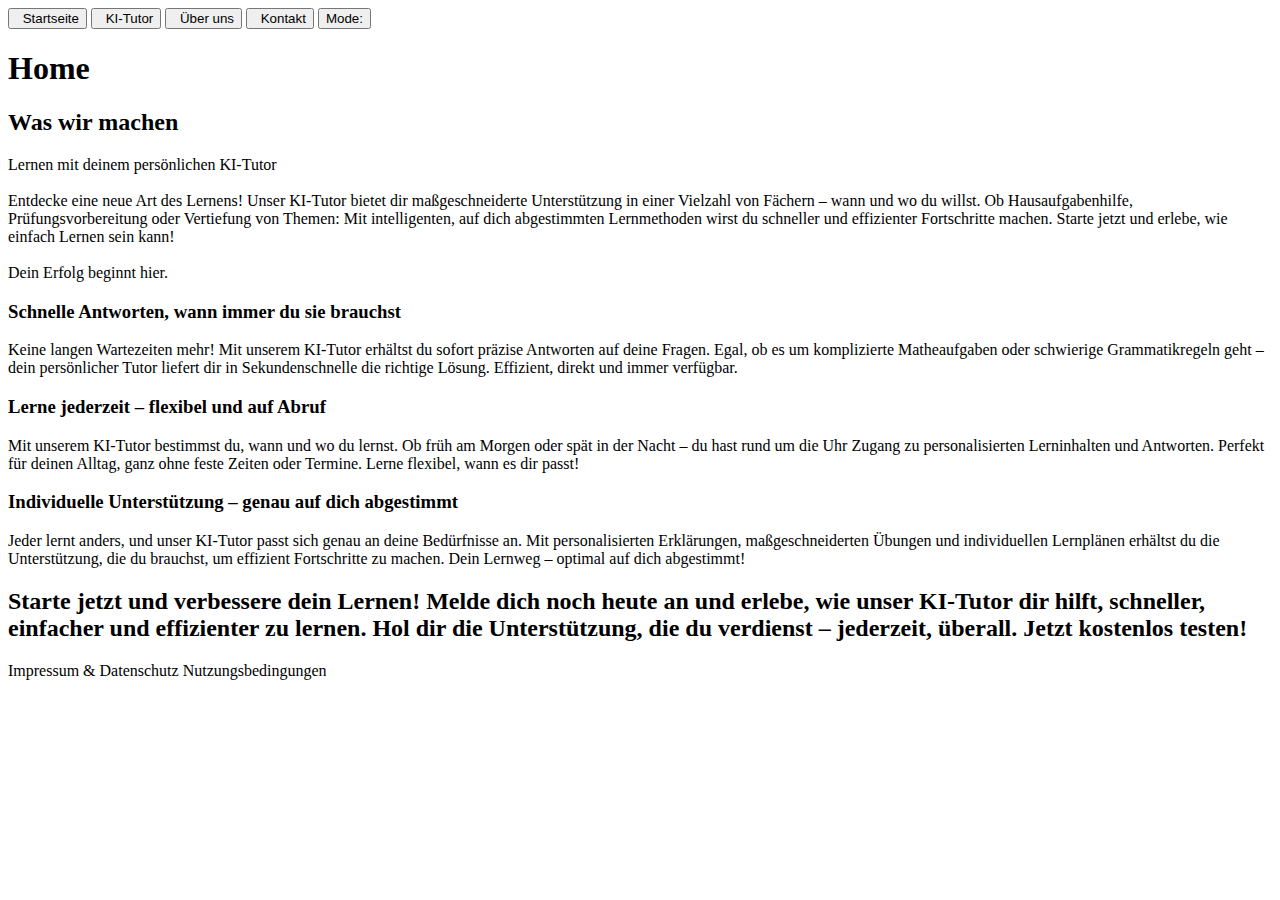
==== index.html @ 9100c419 "Merge pull request #4 from DiemingerElia/html-structure" ====
<!DOCTYPE html>
<html>
    <head>
        <Title>Landing Page</Title>
        <meta charset="UTF-8">
        <meta lang="de">

        <link rel="stylesheet" href="https://site-assets.fontawesome.com/releases/v6.6.0/css/all.css">

        <link rel="apple-touch-icon" sizes="180x180" href="/img/favicon/apple-touch-icon.png">
        <link rel="icon" type="image/png" sizes="32x32" href="/img/favicon/favicon-32x32.png">
        <link rel="icon" type="image/png" sizes="16x16" href="/img/favicon/favicon-16x16.png">
        <link rel="manifest" href="/img/favicon/site.webmanifest">
    </head>

    <body>
        <header id="header">
            <nav>
                <button id="navHome"><i class="fa-solid fa-house"></i>&ensp;Startseite</button>
                <button id="navTutor"><i class="fa-solid fa-brain-circuit"></i>&ensp;KI-Tutor</button>      
                <button id="navAbout"><i class="fa-solid fa-user"></i>&ensp;Über uns</button>
                <button id="navContact"><i class="fa-solid fa-phone"></i>&ensp;Kontakt</button>
                <button id="navTheme">Mode: </button>
            </nav>
        </header>

        <main id="home">
            <h1>Home</h1>
            
            <div>
                <h2>Was wir machen</h2>
                <p>
                    Lernen mit deinem persönlichen KI-Tutor<br><br>

                    Entdecke eine neue Art des Lernens! Unser KI-Tutor bietet dir maßgeschneiderte Unterstützung in einer Vielzahl von 
                    Fächern – wann und wo du willst. Ob Hausaufgabenhilfe, Prüfungsvorbereitung oder Vertiefung von Themen: Mit intelligenten, 
                    auf dich abgestimmten Lernmethoden wirst du schneller und effizienter Fortschritte machen. Starte jetzt und erlebe, wie 
                    einfach Lernen sein kann!<br><br>
                    
                    Dein Erfolg beginnt hier.
                </p>
            </div>

            <div>
                <h3>Schnelle Antworten, wann immer du sie brauchst</h3>
                <p>
                    Keine langen Wartezeiten mehr! Mit unserem KI-Tutor erhältst du sofort präzise Antworten auf deine Fragen. 
                    Egal, ob es um komplizierte Matheaufgaben oder schwierige Grammatikregeln geht – dein persönlicher Tutor liefert 
                    dir in Sekundenschnelle die richtige Lösung. Effizient, direkt und immer verfügbar.
                </p>
            </div>

            <div>
                <h3>Lerne jederzeit – flexibel und auf Abruf</h3>
                <p>
                    Mit unserem KI-Tutor bestimmst du, wann und wo du lernst. Ob früh am Morgen oder spät in der Nacht – du hast rund 
                    um die Uhr Zugang zu personalisierten Lerninhalten und Antworten. Perfekt für deinen Alltag, ganz ohne feste Zeiten oder Termine. 
                    Lerne flexibel, wann es dir passt!
                </p>
            </div>

            <div>
                <h3>Individuelle Unterstützung – genau auf dich abgestimmt</h3>
                <p>
                    Jeder lernt anders, und unser KI-Tutor passt sich genau an deine Bedürfnisse an. Mit personalisierten Erklärungen, 
                    maßgeschneiderten Übungen und individuellen Lernplänen erhältst du die Unterstützung, die du brauchst, um effizient 
                    Fortschritte zu machen. Dein Lernweg – optimal auf dich abgestimmt!
                </p>
            </div>

            <h2>
                Starte jetzt und verbessere dein Lernen!
                Melde dich noch heute an und erlebe, wie unser KI-Tutor dir hilft, schneller, einfacher und effizienter zu lernen. 
                Hol dir die Unterstützung, die du verdienst – jederzeit, überall. Jetzt kostenlos testen!
            </h2>
        </main>

        <main id="about" style="display: none;">
            <h1>Über uns</h1>
            <div>
                <p>Wir sind ein vier-köpfiges Team des 3. Jahrgangs der HTL Waidhofen in der Abteilung Informationstechnologie.</p>
            </div>
            <h2>Teammitglieder</h2>
            <div>
                <img src="img/eliaDieminger.jpg">
                <h3>Elia Dieminger</h3>
                <p></p>
                <p>Aufgaben: Dokumentation & Organisation des Projektes, HTML-Struktur der "Kontakt"- & "Über uns" Seite sowie Unterstützung bei den anderen Aufgaben.</p>
                <a href="https://github.com/DiemingerElia">Elia's GitHub</a>
            </div>
            <div>
                <img src="img/tobiasRiener.jpg">
                <h3>Tobias Riener</h3>
                <p>Jongliert meist bis spät in die Nacht mit Big Bugs und Big Macs.</p>
                <p>Aufgaben: Node.js & OpenAI-API-Integration also das komplette Backend.</p>
                <a href="https://github.com/RienerTobias">Tobias' GitHub</a>
            </div>
            <div>
                <img src="img/tobiasSchippany.jpg">
                <h3>Tobias Schippany</h3>
                <p>Neben der IT Interesse sucht er meist nach neuen Traktoren, Unifi Produkten oder 3D Druck Tutorials.</p>
                <p>Aufgabe: Erstellung der HTML-Struktur.</p>
                <a href="https://github.com/SchippanyTobias">Tobias' GitHub</a>
            </div>
            <div>
                <img src="img/florianNestelberger.jpg">
                <h3>Florian Nestelberger</h3>
                <p>Probiert oft Stundenlang die besten Möglichkeiten für die CSS Datei.</p>
                <p>Aufgabe: Das Komplette Design mittels CSS erstellen.</p>
                <a href="https://github.com/spectatorflo">Florian's GitHub</a>
            </div>
            <h2>Projekt: </h2>
            <div>
                <p>
                    Lernen mit deinem persönlichen KI-Tutor<br><br>

                    Entdecke eine neue Art des Lernens! Unser KI-Tutor bietet dir maßgeschneiderte Unterstützung in einer Vielzahl von 
                    Fächern – wann und wo du willst. Ob Hausaufgabenhilfe, Prüfungsvorbereitung oder Vertiefung von Themen: Mit intelligenten, 
                    auf dich abgestimmten Lernmethoden wirst du schneller und effizienter Fortschritte machen. Starte jetzt und erlebe, wie 
                    einfach Lernen sein kann!<br><br>
                    
                    Dein Erfolg beginnt hier.
                </p>
            </div>
        </main>
        <main id="contact" style="display: none;">
            <h1>Kontakt</h1>
            <div>
                <label><i class="fa-solid fa-person"></i>&emsp;Name: </label><input type="text" name="contactName">
                <br>
                <label><i class="fa-solid fa-envelope"></i>&emsp;E-Mail: </label><input type="text" name="contactEmail">
                <br>
                <label><i class="fa-solid fa-pen"></i>&emsp;Betreff: </label><input type="text" name="contactBetreff">
                <br>
                <label><i class="fa-solid fa-pen"></i>&emsp;Nachricht: </label><input type="text" name="contactNachricht">
                <br>
                <button name="contactSenden"><i class="fa-solid fa-upload"></i>&emsp;Senden</button>
            </div>
            <div>
                <h3>Alternative Kontaktinformation: </h3>
                <p><i class="fa-solid fa-envelope"></i>&emsp;E-Mail: ki.tutor@htlwy.at</p>
                <p>
                    <i class="fa-brands fa-instagram"></i> <a href="https://www.instagram.com/"></i>Instagram</a>
                    <br>
                    <i class="fa-brands fa-facebook"></i> <a href="https://www.facebook.com/">Facebook</a>
                    <br>
                    <i class="fa-solid fa-school"></i> <a href="https://www.htlwy.at/">HTL Waidhofen/Ybbs</a>
                </p>
                <p>
                    <h3>Unser Standort:</h3>
                    <iframe src="https://www.google.com/maps/embed?pb=!1m18!1m12!1m3!1d2103.597159654484!2d14.786764035719289!3d47.951413919710774!2m3!1f0!2f0!3f0!3m2!1i1024!2i768!4f13.1!3m3!1m2!1s0x477230431d85d13b%3A0xbbc0eaf3043592e7!2sHTL%20Waidhofen!5e1!3m2!1sde!2sat!4v1729664498966!5m2!1sde!2sat" width="600" height="450" style="border:0;" allowfullscreen="" loading="lazy" referrerpolicy="no-referrer-when-downgrade"></iframe>                
                    <br>
                    <i class="fa-solid fa-map"></i> <a href="https://www.google.at/maps/place/HTL+Waidhofen/@47.9519982,14.7868475,483m/data=!3m1!1e3!4m6!3m5!1s0x477230431d85d13b:0xbbc0eaf3043592e7!8m2!3d47.9505574!4d14.7867847!16s%2Fg%2F1tfb5c_m?entry=ttu&g_ep=EgoyMDI0MTAyMC4xIKXMDSoASAFQAw%3D%3D"> Google Maps</a>
                </p>
            </div>
        </main>

        <main id="tutor" style="display: none;">
            <aside>
                <label for="tutors">Tutor auswählen</label>
                <select name="tutors">
                    <option value="ProgrammierTutor">Programmier Tutor</option>
                    <option value="MatheTutor">Mathematik Tutor</option>
                </select>
                

            </aside>

            <br>

            <div>
                <label>Fragen Sie mich etwas:</label>
                <input type="text">

                <button>Absenden</button>
            </div>

            <div>
                <p>Lorem Ipsum dolor sit ahmet</p>
                <p>Lorem Ipsum dolor sit ahmet</p>
                <p>Lorem Ipsum dolor sit ahmet</p>
            </div>
        </main>

        <main id="impressum" style="display: none";>
            <h3>Impressum & Datenschutz</h3>

            <p>
                Angaben gemäß § 5 TMG

                Projektname: KI Tutor
                Schulprojekt der HTL Waidhofen an der Ybbs
                Betreut durch: Prof. Markus Maurer, MSc

                Kontakt:
                Schüler der 3AHIT

                Hinweis: Dies ist ein nicht-kommerzielles Schulprojekt, das zu Bildungszwecken dient und keine gewerblichen Ziele verfolgt.

                Haftungsausschluss (Disclaimer)

                Inhalt des Online-Angebots:
                Die Inhalte dieses Projekts wurden im Rahmen einer schulischen Übung erstellt und werden ohne Gewähr zur Verfügung gestellt. 
                Für die Aktualität, Richtigkeit und Vollständigkeit der Inhalte übernehmen wir keine Haftung. Bei Hinweisen auf Fehler oder 
                Rechtsverletzungen kontaktieren Sie uns bitte über die oben genannte E-Mail-Adresse.

                Externe Links:
                Diese Webseite kann Links zu externen Webseiten enthalten, auf deren Inhalte wir keinen Einfluss haben. Für die Inhalte der 
                verlinkten Seiten ist stets der jeweilige Anbieter oder Betreiber der Seiten verantwortlich.
            </p>

            <br><br>

            <h3>Datenschutzerklärung</h3>

            <p>
                Allgemeine Hinweise und Informationen zum Datenschutz

                Der Schutz Ihrer persönlichen Daten ist uns wichtig. Dieses Schulprojekt dient ausschließlich zu Bildungszwecken und ist 
                nicht kommerziell. Im Folgenden informieren wir darüber, welche Daten wir ggf. erheben und wie wir sie verwenden.

                Erhebung und Speicherung personenbezogener Daten

                Wir erheben keine personenbezogenen Daten, es sei denn, Sie stellen uns diese freiwillig zur Verfügung, z. B. durch eine 
                Kontaktaufnahme per E-Mail.

                Verwendung von personenbezogenen Daten

                Alle personenbezogenen Daten, die Sie uns freiwillig zur Verfügung stellen, werden ausschließlich zur Bearbeitung Ihrer Anfrage 
                verwendet und nicht an Dritte weitergegeben. Sobald der Zweck der Erhebung entfällt, werden die Daten gelöscht.

                Rechte der betroffenen Personen

                Sie haben das Recht auf Auskunft über Ihre bei uns gespeicherten Daten, das Recht auf Berichtigung oder Löschung dieser Daten 
                sowie das Recht auf Einschränkung der Verarbeitung und Widerspruch gegen die Verarbeitung.

            </p>
        </main>

        <main id="nutzungsbedingungen" style="display: none";>
            <h3>Nutzungsbedingungen für den KI-Tutor</h3>

            <p>
                Diese Nutzungsbedingungen regeln den Zugang und die Nutzung des KI-Tutor-Dienstes (nachfolgend „Dienst“). Durch die Nutzung des 
                Dienstes erklärst du dich mit diesen Bedingungen einverstanden.

                1. Leistungsbeschreibung

                1.1 Der KI-Tutor ist ein Online-Dienst, der auf Künstlicher Intelligenz (KI) basiert und Nutzern Lerninhalte sowie interaktive 
                Unterstützung zur Verfügung stellt. Der Dienst richtet sich an Nutzer, die ihre Lernprozesse durch KI-gestützte Unterstützung 
                verbessern möchten.

                1.2 Der Dienst wird „wie besehen“ und „nach Verfügbarkeit“ angeboten. Wir sind stets bemüht, den Dienst funktionsfähig und aktuell 
                zu halten, jedoch kann keine Garantie für eine ständige Verfügbarkeit gegeben werden.

                2. Registrierung und Zugang

                2.1 Um den Dienst nutzen zu können, kann eine Registrierung erforderlich sein. Der Nutzer verpflichtet sich, im Rahmen der 
                Registrierung wahrheitsgemäße und vollständige Angaben zu machen.

                2.2 Der Zugang zu einigen Funktionen des Dienstes kann beschränkt sein und eine Authentifizierung durch ein Benutzerkonto erfordern. 
                Nutzer sind für die Vertraulichkeit ihrer Zugangsdaten verantwortlich und dürfen diese nicht an Dritte weitergeben.

                3. Pflichten des Nutzers

                3.1 Der Nutzer verpflichtet sich, den Dienst ausschließlich für legale und nicht kommerzielle Zwecke zu verwenden und alle 
                anwendbaren Gesetze einzuhalten.

                3.2 Es ist untersagt, Inhalte hochzuladen oder zu teilen, die:

                gegen gesetzliche Bestimmungen verstoßen,
                schädlich, beleidigend, diskriminierend oder anstößig sind,
                die Rechte Dritter (insbesondere Urheber- und Persönlichkeitsrechte) verletzen.
                3.3 Jegliche Versuche, den Dienst zu manipulieren, zu kopieren oder Sicherheitsmechanismen zu umgehen, sind strengstens verboten.

                4. Inhalte und Nutzungsrechte

                4.1 Die über den KI-Tutor bereitgestellten Inhalte sind urheberrechtlich geschützt und dürfen nur im Rahmen der Nutzung des Dienstes
                verwendet werden. Jegliche Vervielfältigung, Verbreitung oder Veränderung der Inhalte ist ohne ausdrückliche Zustimmung des Betreibers
                untersagt.

                4.2 Der Nutzer räumt dem Betreiber ein nicht ausschließliches, weltweites und zeitlich unbegrenztes Nutzungsrecht an den vom Nutzer 
                generierten Inhalten ein, die im Rahmen des Dienstes erstellt werden, soweit dies zur Bereitstellung des Dienstes erforderlich ist.

                5. Haftungsbeschränkung

                5.1 Der Betreiber haftet nicht für die Richtigkeit, Vollständigkeit und Aktualität der bereitgestellten Inhalte. Die Nutzung des 
                Dienstes erfolgt auf eigene Gefahr.

                5.2 Für Schäden, die durch leichte Fahrlässigkeit verursacht wurden, haftet der Betreiber nur bei der Verletzung wesentlicher 
                Vertragspflichten und nur in Höhe des typischerweise vorhersehbaren Schadens.

                6. Datenschutz

                6.1 Die Verarbeitung personenbezogener Daten erfolgt gemäß unserer Datenschutzerklärung. Durch die Nutzung des Dienstes stimmst 
                du der Erhebung, Verarbeitung und Nutzung deiner Daten im Rahmen der Datenschutzerklärung zu.

                7. Beendigung und Sperrung

                7.1 Der Betreiber behält sich das Recht vor, den Zugang zum Dienst vorübergehend oder dauerhaft zu sperren, wenn der Nutzer gegen 
                diese Nutzungsbedingungen verstößt.

                7.2 Der Nutzer kann seine Nutzung des Dienstes jederzeit beenden. Daten, die der Nutzer erstellt hat, können nach Beendigung des 
                Zugangs durch den Betreiber gelöscht werden.

                8. Änderungen der Nutzungsbedingungen

                8.1 Der Betreiber behält sich das Recht vor, diese Nutzungsbedingungen zu ändern. Änderungen werden den Nutzern rechtzeitig per 
                E-Mail oder über den Dienst mitgeteilt.

                8.2 Die fortgesetzte Nutzung des Dienstes nach Inkrafttreten der Änderungen gilt als Zustimmung zu den neuen Bedingungen.

                9. Schlussbestimmungen

                9.1 Sollte eine Bestimmung dieser Nutzungsbedingungen unwirksam sein oder werden, bleiben die übrigen Bestimmungen davon unberührt.

                9.2 Diese Nutzungsbedingungen unterliegen dem Recht der Bundesrepublik Deutschland.
            </p>
        </main>

        <footer id="footer">
            <a>Impressum & Datenschutz</a>
            <a>Nutzungsbedingungen</a>
        </footer>

        <script type="text/javascript" src="./js/index.js"></script>
    </body>
</html>
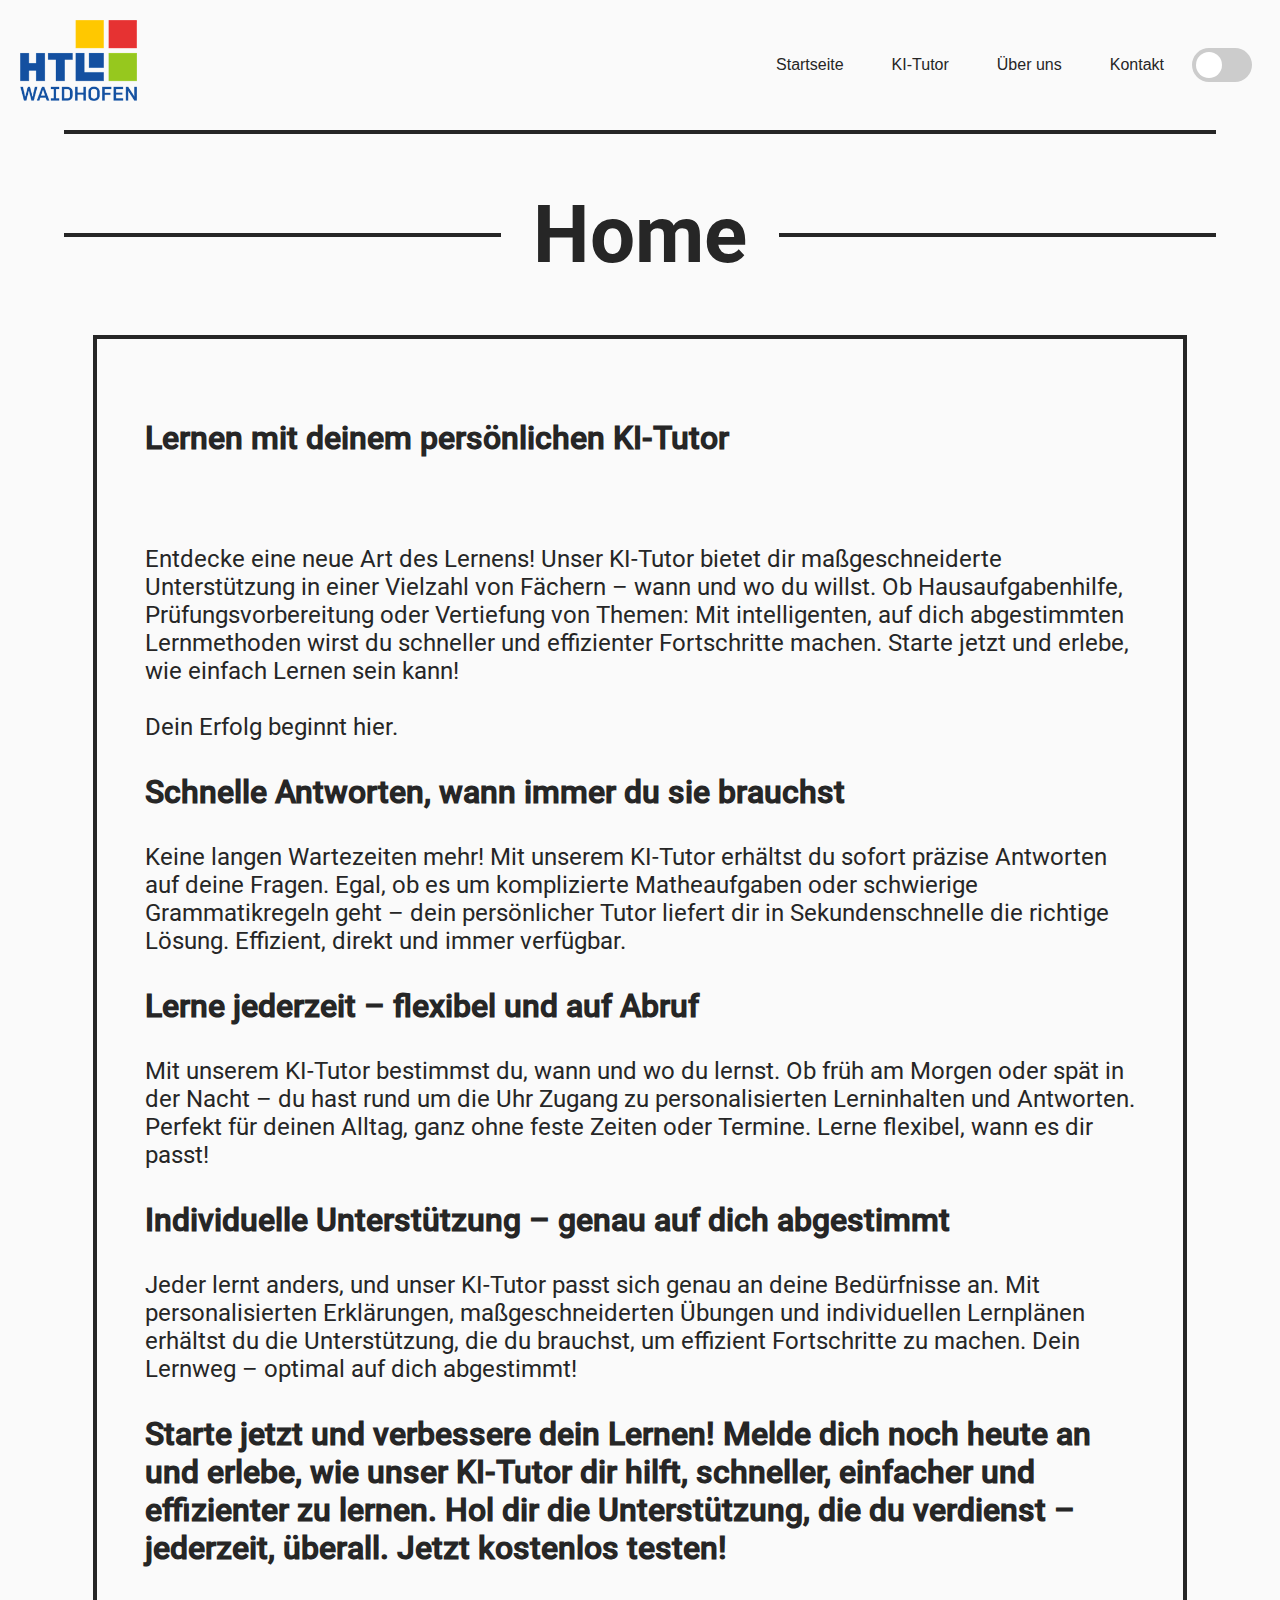
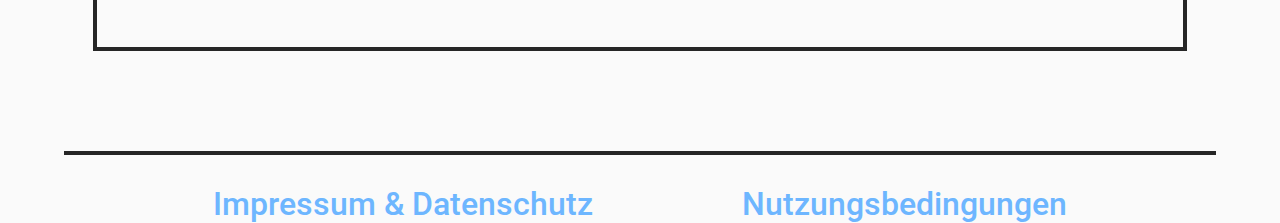
==== commit 0121e7d8: "Merge pull request #5 from DiemingerElia/openai-api" ====
--- a/index.html
+++ b/index.html
@@ -1,188 +1,265 @@
 <!DOCTYPE html>
-<html>
+<html lang="de-at">
     <head>
-        <Title>Landing Page</Title>
+        <Title>Startseite</Title>
         <meta charset="UTF-8">
-        <meta lang="de">
-
+        <meta lang="de-at">
+        <meta name="viewport" content="width=device-width, initial-scale=1.0" interactive-widget="resizes-content">
+        <link rel="stylesheet" href="./style.css">
         <link rel="stylesheet" href="https://site-assets.fontawesome.com/releases/v6.6.0/css/all.css">
 
-        <link rel="apple-touch-icon" sizes="180x180" href="/img/favicon/apple-touch-icon.png">
-        <link rel="icon" type="image/png" sizes="32x32" href="/img/favicon/favicon-32x32.png">
-        <link rel="icon" type="image/png" sizes="16x16" href="/img/favicon/favicon-16x16.png">
-        <link rel="manifest" href="/img/favicon/site.webmanifest">
+        <link rel="apple-touch-icon" sizes="180x180" href="assets/icons/favicon/apple-touch-icon.png">
+        <link rel="icon" type="image/png" sizes="32x32" href="assets/icons/favicon/favicon-32x32.png">
+        <link rel="icon" type="image/png" sizes="16x16" href="assets/icons/favicon/favicon-16x16.png">
+        <link rel="manifest" href="assets/icons/favicon/site.webmanifest    ">
     </head>
 
-    <body>
+    <body class="lightTheme">
         <header id="header">
+            <div id="headerflex">
+                <a href="/">
+                    <img src="/assets/imgs/HTL_Logo.png" alt="Logo der HTL Waidhofen">
+                </a>
+                <button id="burgermenu"><i class="fa-solid fa-bars"></i></button>    
+            </div>
             <nav>
-                <button id="navHome"><i class="fa-solid fa-house"></i>&ensp;Startseite</button>
-                <button id="navTutor"><i class="fa-solid fa-brain-circuit"></i>&ensp;KI-Tutor</button>      
-                <button id="navAbout"><i class="fa-solid fa-user"></i>&ensp;Über uns</button>
-                <button id="navContact"><i class="fa-solid fa-phone"></i>&ensp;Kontakt</button>
-                <button id="navTheme">Mode: </button>
+                <button id="navHome" title="Startseite"><i class="fa-solid fa-house"></i>&ensp;Startseite</button>
+                <button id="navTutor" title="KI-Tutor"><i class="fa-solid fa-brain-circuit"></i>&ensp;KI-Tutor</button>      
+                <button id="navAbout" title="Über uns"><i class="fa-solid fa-user"></i>&ensp;Über uns</button>
+                <button id="navContact" title="Kontakt"><i class="fa-solid fa-phone"></i>&ensp;Kontakt</button>
+                <div class="themeSwitcher">                
+                    <i class="fa-solid fa-sun fa-xl"></i>
+                    <label class="switch">
+                        <input type="checkbox" aria-label="Modus wechseln"><!--???-->
+                        <span class="toggle round"></span>  
+                    </label>
+                    <i class="fa-solid fa-moon fa-xl"></i>  
+                </div>
             </nav>
         </header>
 
-        <main id="home">
-            <h1>Home</h1>
-            
-            <div>
-                <h2>Was wir machen</h2>
-                <p>
-                    Lernen mit deinem persönlichen KI-Tutor<br><br>
-
-                    Entdecke eine neue Art des Lernens! Unser KI-Tutor bietet dir maßgeschneiderte Unterstützung in einer Vielzahl von 
-                    Fächern – wann und wo du willst. Ob Hausaufgabenhilfe, Prüfungsvorbereitung oder Vertiefung von Themen: Mit intelligenten, 
-                    auf dich abgestimmten Lernmethoden wirst du schneller und effizienter Fortschritte machen. Starte jetzt und erlebe, wie 
-                    einfach Lernen sein kann!<br><br>
-                    
-                    Dein Erfolg beginnt hier.
-                </p>
-            </div>
-
-            <div>
-                <h3>Schnelle Antworten, wann immer du sie brauchst</h3>
-                <p>
-                    Keine langen Wartezeiten mehr! Mit unserem KI-Tutor erhältst du sofort präzise Antworten auf deine Fragen. 
-                    Egal, ob es um komplizierte Matheaufgaben oder schwierige Grammatikregeln geht – dein persönlicher Tutor liefert 
-                    dir in Sekundenschnelle die richtige Lösung. Effizient, direkt und immer verfügbar.
-                </p>
-            </div>
-
-            <div>
-                <h3>Lerne jederzeit – flexibel und auf Abruf</h3>
-                <p>
-                    Mit unserem KI-Tutor bestimmst du, wann und wo du lernst. Ob früh am Morgen oder spät in der Nacht – du hast rund 
-                    um die Uhr Zugang zu personalisierten Lerninhalten und Antworten. Perfekt für deinen Alltag, ganz ohne feste Zeiten oder Termine. 
-                    Lerne flexibel, wann es dir passt!
-                </p>
-            </div>
-
-            <div>
-                <h3>Individuelle Unterstützung – genau auf dich abgestimmt</h3>
-                <p>
-                    Jeder lernt anders, und unser KI-Tutor passt sich genau an deine Bedürfnisse an. Mit personalisierten Erklärungen, 
-                    maßgeschneiderten Übungen und individuellen Lernplänen erhältst du die Unterstützung, die du brauchst, um effizient 
-                    Fortschritte zu machen. Dein Lernweg – optimal auf dich abgestimmt!
-                </p>
-            </div>
-
-            <h2>
-                Starte jetzt und verbessere dein Lernen!
-                Melde dich noch heute an und erlebe, wie unser KI-Tutor dir hilft, schneller, einfacher und effizienter zu lernen. 
-                Hol dir die Unterstützung, die du verdienst – jederzeit, überall. Jetzt kostenlos testen!
-            </h2>
+        <main id="home" style="display: block;">
+            <div class="allwrapperCenter">
+                <div class="allwrapperWidth90">
+                    <div class="allwrapperFullWidth">
+                        <span class="line"></span>
+                        <div class="allheadingwrapper">
+                            <div class="line"></div>
+                            <h1 class="allheading">Home</h1>
+                            <div class="line"></div>
+                        </div>
+                        <div class="allparagraphwrapper">
+                            <div class="allparagraph">
+                                <div>
+                                    <p>
+                                        <h3>Lernen mit deinem persönlichen KI-Tutor</h3><br><br>
+
+                                        Entdecke eine neue Art des Lernens! Unser KI-Tutor bietet dir maßgeschneiderte Unterstützung in einer Vielzahl von 
+                                        Fächern – wann und wo du willst. Ob Hausaufgabenhilfe, Prüfungsvorbereitung oder Vertiefung von Themen: Mit intelligenten, 
+                                        auf dich abgestimmten Lernmethoden wirst du schneller und effizienter Fortschritte machen. Starte jetzt und erlebe, wie 
+                                        einfach Lernen sein kann!<br><br>
+                                        
+                                        Dein Erfolg beginnt hier.
+                                    </p>
+                                </div>
+
+                                <div>
+                                    <h3>Schnelle Antworten, wann immer du sie brauchst</h3>
+                                    <p>
+                                        Keine langen Wartezeiten mehr! Mit unserem KI-Tutor erhältst du sofort präzise Antworten auf deine Fragen. 
+                                        Egal, ob es um komplizierte Matheaufgaben oder schwierige Grammatikregeln geht – dein persönlicher Tutor liefert 
+                                        dir in Sekundenschnelle die richtige Lösung. Effizient, direkt und immer verfügbar.
+                                    </p>
+                                </div>
+
+                                <div>
+                                    <h3>Lerne jederzeit – flexibel und auf Abruf</h3>
+                                    <p>
+                                        Mit unserem KI-Tutor bestimmst du, wann und wo du lernst. Ob früh am Morgen oder spät in der Nacht – du hast rund 
+                                        um die Uhr Zugang zu personalisierten Lerninhalten und Antworten. Perfekt für deinen Alltag, ganz ohne feste Zeiten oder Termine. 
+                                        Lerne flexibel, wann es dir passt!
+                                    </p>
+                                </div>
+
+                                <div>
+                                    <h3>Individuelle Unterstützung – genau auf dich abgestimmt</h3>
+                                    <p>
+                                        Jeder lernt anders, und unser KI-Tutor passt sich genau an deine Bedürfnisse an. Mit personalisierten Erklärungen, 
+                                        maßgeschneiderten Übungen und individuellen Lernplänen erhältst du die Unterstützung, die du brauchst, um effizient 
+                                        Fortschritte zu machen. Dein Lernweg – optimal auf dich abgestimmt!
+                                    </p>
+                                </div>
+
+                                <h3>
+                                    Starte jetzt und verbessere dein Lernen!
+                                    Melde dich noch heute an und erlebe, wie unser KI-Tutor dir hilft, schneller, einfacher und effizienter zu lernen. 
+                                    Hol dir die Unterstützung, die du verdienst – jederzeit, überall. Jetzt kostenlos testen!
+                                </h3>
+                            </div>
+                        </div>
+                    </div>
+                </div>
+            </div>
         </main>
 
         <main id="about" style="display: none;">
-            <h1>Über uns</h1>
-            <div>
-                <p>Wir sind ein vier-köpfiges Team des 3. Jahrgangs der HTL Waidhofen in der Abteilung Informationstechnologie.</p>
-            </div>
-            <h2>Teammitglieder</h2>
-            <div>
-                <img src="img/eliaDieminger.jpg">
-                <h3>Elia Dieminger</h3>
-                <p></p>
-                <p>Aufgaben: Dokumentation & Organisation des Projektes, HTML-Struktur der "Kontakt"- & "Über uns" Seite sowie Unterstützung bei den anderen Aufgaben.</p>
-                <a href="https://github.com/DiemingerElia">Elia's GitHub</a>
-            </div>
-            <div>
-                <img src="img/tobiasRiener.jpg">
-                <h3>Tobias Riener</h3>
-                <p>Jongliert meist bis spät in die Nacht mit Big Bugs und Big Macs.</p>
-                <p>Aufgaben: Node.js & OpenAI-API-Integration also das komplette Backend.</p>
-                <a href="https://github.com/RienerTobias">Tobias' GitHub</a>
-            </div>
-            <div>
-                <img src="img/tobiasSchippany.jpg">
-                <h3>Tobias Schippany</h3>
-                <p>Neben der IT Interesse sucht er meist nach neuen Traktoren, Unifi Produkten oder 3D Druck Tutorials.</p>
-                <p>Aufgabe: Erstellung der HTML-Struktur.</p>
-                <a href="https://github.com/SchippanyTobias">Tobias' GitHub</a>
-            </div>
-            <div>
-                <img src="img/florianNestelberger.jpg">
-                <h3>Florian Nestelberger</h3>
-                <p>Probiert oft Stundenlang die besten Möglichkeiten für die CSS Datei.</p>
-                <p>Aufgabe: Das Komplette Design mittels CSS erstellen.</p>
-                <a href="https://github.com/spectatorflo">Florian's GitHub</a>
-            </div>
-            <h2>Projekt: </h2>
-            <div>
-                <p>
-                    Lernen mit deinem persönlichen KI-Tutor<br><br>
-
-                    Entdecke eine neue Art des Lernens! Unser KI-Tutor bietet dir maßgeschneiderte Unterstützung in einer Vielzahl von 
-                    Fächern – wann und wo du willst. Ob Hausaufgabenhilfe, Prüfungsvorbereitung oder Vertiefung von Themen: Mit intelligenten, 
-                    auf dich abgestimmten Lernmethoden wirst du schneller und effizienter Fortschritte machen. Starte jetzt und erlebe, wie 
-                    einfach Lernen sein kann!<br><br>
-                    
-                    Dein Erfolg beginnt hier.
-                </p>
-            </div>
-        </main>
+            <div class="allwrapperCenter">
+                <div class="allwrapperWidth90">
+                    <div class="allwrapperFullWidth">
+                        <span class="line"></span>
+                        <div class="allheadingwrapper">
+                            <div class="line"></div>
+                            <h1 class="allheading">Über uns</h1>
+                            <div class="line"></div>
+                        </div>
+                        <div>
+                            <p>Wir sind ein vier-köpfiges Team des 3. Jahrgangs der HTL Waidhofen in der Abteilung Informationstechnologie.</p>
+                        </div>
+                        <div class="allheadingwrapper">
+                            <h3>Teammitglieder</h3>
+                        </div>
+                        <div class="apersoncontainer">
+                            <img src="assets/imgs/eliaDieminger.jpg">
+                            <div class="apersondescwrapper">
+                                <div class="apersondesc">
+                                    <h3>Elia Dieminger</h3>
+                                    <p></p>
+                                    <p>Aufgaben: Dokumentation & Organisation des Projektes, HTML-Struktur der "Kontakt"- & "Über uns" Seite sowie Unterstützung bei den anderen Aufgaben.</p>
+                                    <a href="https://github.com/DiemingerElia" class="apersonlink" target="_blank">Elia's GitHub</a>
+                                </div>
+                            </div>
+                        </div>
+                        <div class="apersoncontainer">
+                            <img src="assets/imgs/tobiasRiener.jpg">
+                            <div class="apersondescwrapper">
+                                <div class="apersondesc">
+                                    <h3>Tobias Riener</h3>
+                                    <p>Jongliert meist bis spät in die Nacht mit Big Bugs und Big Macs.</p>
+                                    <p>Aufgaben: Node.js & OpenAI-API-Integration also das komplette Backend.</p>
+                                    <a href="https://github.com/RienerTobias" class="apersonlink" target="_blank">Tobias' GitHub</a>
+                                </div>
+                            </div>
+                        </div>
+                        <div class="apersoncontainer">
+                            <img src="assets/imgs/tobiasSchippany.jpg">
+                            <div class="apersondescwrapper">
+                                <div class="apersondesc">
+                                    <h3>Tobias Schippany</h3>
+                                    <p>Neben der IT Interesse sucht er meist nach neuen Traktoren, Unifi Produkten oder 3D Druck Tutorials.</p>
+                                    <p>Aufgabe: Erstellung der HTML-Struktur.</p>
+                                    <a href="https://github.com/SchippanyTobias" class="apersonlink" target="_blank">Tobias' GitHub</a>
+                                </div>
+                            </div>
+                        </div>
+                        <div class="apersoncontainer">
+                            <img src="assets/imgs/florianNestelberger.jpg">
+                            <div class="apersondescwrapper">
+                                <div class="apersondesc">
+                                    <h3>Florian Nestelberger</h3>
+                                    <p>Probiert oft Stundenlang die besten Möglichkeiten für die CSS Datei.</p>
+                                    <p>Aufgabe: Das Komplette Design mittels CSS erstellen.</p>
+                                    <a href="https://github.com/NestelbergerFlorian" class="apersonlink" target="_blank">Florian's GitHub</a>
+                                </div>
+                            </div>
+                        </div>
+                        <h2>Projekt: </h2>
+                        <div>
+                            <p>
+                                Lernen mit deinem persönlichen KI-Tutor<br><br>
+
+                                Entdecke eine neue Art des Lernens! Unser KI-Tutor bietet dir maßgeschneiderte Unterstützung in einer Vielzahl von 
+                                Fächern – wann und wo du willst. Ob Hausaufgabenhilfe, Prüfungsvorbereitung oder Vertiefung von Themen: Mit intelligenten, 
+                                auf dich abgestimmten Lernmethoden wirst du schneller und effizienter Fortschritte machen. Starte jetzt und erlebe, wie 
+                                einfach Lernen sein kann!<br><br>
+                                
+                                Dein Erfolg beginnt hier.
+                            </p>
+                        </div>
+                    </div>
+                </div>
+            </div>
+        </main>
+
         <main id="contact" style="display: none;">
-            <h1>Kontakt</h1>
-            <div>
-                <label><i class="fa-solid fa-person"></i>&emsp;Name: </label><input type="text" name="contactName">
-                <br>
-                <label><i class="fa-solid fa-envelope"></i>&emsp;E-Mail: </label><input type="text" name="contactEmail">
-                <br>
-                <label><i class="fa-solid fa-pen"></i>&emsp;Betreff: </label><input type="text" name="contactBetreff">
-                <br>
-                <label><i class="fa-solid fa-pen"></i>&emsp;Nachricht: </label><input type="text" name="contactNachricht">
-                <br>
-                <button name="contactSenden"><i class="fa-solid fa-upload"></i>&emsp;Senden</button>
-            </div>
-            <div>
-                <h3>Alternative Kontaktinformation: </h3>
-                <p><i class="fa-solid fa-envelope"></i>&emsp;E-Mail: ki.tutor@htlwy.at</p>
-                <p>
-                    <i class="fa-brands fa-instagram"></i> <a href="https://www.instagram.com/"></i>Instagram</a>
-                    <br>
-                    <i class="fa-brands fa-facebook"></i> <a href="https://www.facebook.com/">Facebook</a>
-                    <br>
-                    <i class="fa-solid fa-school"></i> <a href="https://www.htlwy.at/">HTL Waidhofen/Ybbs</a>
-                </p>
-                <p>
-                    <h3>Unser Standort:</h3>
-                    <iframe src="https://www.google.com/maps/embed?pb=!1m18!1m12!1m3!1d2103.597159654484!2d14.786764035719289!3d47.951413919710774!2m3!1f0!2f0!3f0!3m2!1i1024!2i768!4f13.1!3m3!1m2!1s0x477230431d85d13b%3A0xbbc0eaf3043592e7!2sHTL%20Waidhofen!5e1!3m2!1sde!2sat!4v1729664498966!5m2!1sde!2sat" width="600" height="450" style="border:0;" allowfullscreen="" loading="lazy" referrerpolicy="no-referrer-when-downgrade"></iframe>                
-                    <br>
-                    <i class="fa-solid fa-map"></i> <a href="https://www.google.at/maps/place/HTL+Waidhofen/@47.9519982,14.7868475,483m/data=!3m1!1e3!4m6!3m5!1s0x477230431d85d13b:0xbbc0eaf3043592e7!8m2!3d47.9505574!4d14.7867847!16s%2Fg%2F1tfb5c_m?entry=ttu&g_ep=EgoyMDI0MTAyMC4xIKXMDSoASAFQAw%3D%3D"> Google Maps</a>
-                </p>
+            <div class="allwrapperCenter">
+                <div class="allwrapperWidth90">
+                    <div class="allwrapperFullWidth">
+                        <span class="line"></span>
+                        <div class="allheadingwrapper">
+                            <div class="line"></div>
+                            <h1 class="allheading">Kontakt</h1>
+                            <div class="line"></div>
+                        </div>
+                        <div class="cinputwrapper">
+                            <input type="text" name="contactName" placeholder="Name">
+                            <input type="text" name="contactEmail" placeholder="E-Mail">
+                            <input type="text" name="contactBetreff" placeholder="Betreff">
+                            <textarea name="contactNachricht" placeholder="Nachricht"></textarea>
+                            <br>
+                            <div id="ccentersend"><button name="contactSenden" id="csend"><i class="fa-solid fa-upload"></i>&emsp;Senden</button></div>
+                        </div>
+                        <div>
+                            <h3>Alternative Kontaktinformation: </h3>
+                            <div id="ccenterclinkwrapper">
+                                <p id="clinkwrapper">
+                                    <a href="mailto:ki.tutor@htlwy.at" id="cmail"><i class="fa-solid fa-envelope"></i><span>&emsp;ki.tutor@htlwy.at</span></a>
+                                    <br>
+                                    <a href="https://www.instagram.com/"><i class="fa-brands fa-instagram"></i><span>&emsp;Instagram</span></a>
+                                    <br>
+                                    <a href="https://www.facebook.com/"><i class="fa-brands fa-facebook"></i><span>&emsp;Facebook</span></a>
+                                    <br>
+                                    <a href="https://www.htlwy.at/"><i class="fa-solid fa-school"></i><span>&emsp;HTL Waidhofen/Ybbs</span></a>
+                                </p>
+                            </div>
+                            <p>
+                                <h3>Unser Standort:</h3>
+                                <iframe src="https://www.google.com/maps/embed?pb=!1m18!1m12!1m3!1d2103.597159654484!2d14.786764035719289!3d47.951413919710774!2m3!1f0!2f0!3f0!3m2!1i1024!2i768!4f13.1!3m3!1m2!1s0x477230431d85d13b%3A0xbbc0eaf3043592e7!2sHTL%20Waidhofen!5e1!3m2!1sde!2sat!4v1729664498966!5m2!1sde!2sat" width="600" height="450" style="border:0;" allowfullscreen="" loading="lazy" referrerpolicy="no-referrer-when-downgrade" id="cgooglemaps"></iframe>                
+                                <br>
+                                <div id="ccenteropeninapp"><a href="https://www.google.at/maps/place/HTL+Waidhofen/@47.9519982,14.7868475,483m/data=!3m1!1e3!4m6!3m5!1s0x477230431d85d13b:0xbbc0eaf3043592e7!8m2!3d47.9505574!4d14.7867847!16s%2Fg%2F1tfb5c_m?entry=ttu&g_ep=EgoyMDI0MTAyMC4xIKXMDSoASAFQAw%3D%3D" id="copeninapp"><i class="fa-solid fa-map"></i>&emsp;Google Maps</a></div>
+                            </p>
+                        </div>
+                    </div>
+                </div>
             </div>
         </main>
 
         <main id="tutor" style="display: none;">
-            <aside>
-                <label for="tutors">Tutor auswählen</label>
-                <select name="tutors">
-                    <option value="ProgrammierTutor">Programmier Tutor</option>
-                    <option value="MatheTutor">Mathematik Tutor</option>
+            <aside id="ttutorselectwrapper">
+                <select name="tutors" id="ttutorselect">
+                    <option value="GENERALKNOWLEDGE_ROLE">Allgemeinwissen</option>
+                    <option value="MATH_ROLE">Mathematik</option>
+                    <option value="GERMAN_ROLE">Deutsch</option>
+                    <option value="ENGLISH_ROLE">Englisch</option>
+                    <option value="GEOGRAPHY_ROLE">Geografie</option>
+                    <option value="HISTORY_ROLE">Geschichte</option>
+                    <option value="PHYSICS_ROLE">Physik</option>
+                    <option value="CHEMISTRY_ROLE">Chemie</option>
+                    <option value="INFORMATICS_ROLE">Informatik</option>
+                    <option value="PROGRAMING_ROLE">Programmieren</option>
+                    <option value="NETWORKENGINEERING_ROLE">Netzwerktechnick</option>
+                    <option value="NETWORKENGINEERING_ADVANCED_ROLE">Fortgeschr. Netzwerktechnik</option>
+                    <option value="IT_SECURITY_ASSISTANT_ROLE">IT-Sicherheit</option>
+                    <option value="CLOUD_COMUPUTING_ROLE">Cloudcomputing</option>
+                    <option value="DATABASE_MANAGEMENT_ROLE">Datenbankmanagement</option>
+                    <option value="DEVOPS_ROLE">Dev-Ops</option>
+                    <option value="WEB_DEVELOPMENT_ROLE">Webentwicklung</option>
+                    <option value="IT_SUPPORT_ROLE">IT-Support</option>
+                    <option value="SOFTWARE_DEVELOPMENT_ROLE">Softwareentwicklung</option>
+                    <option value="ARTIFICIALI_NTELLIGENCE_AND_MACHINE_LEARNING_ROLE">KI und maschinelles Lernen</option>
+                    <option value="IT_PROJECT_MANAGEMENT_ROLE">IT-Projekt-Management</option>
                 </select>
+            </aside>
+            <!--doesn't start with t :(-->
+            <div id="messagecontainer">
                 
-
-            </aside>
-
-            <br>
-
-            <div>
-                <label>Fragen Sie mich etwas:</label>
-                <input type="text">
-
-                <button>Absenden</button>
-            </div>
-
-            <div>
-                <p>Lorem Ipsum dolor sit ahmet</p>
-                <p>Lorem Ipsum dolor sit ahmet</p>
-                <p>Lorem Ipsum dolor sit ahmet</p>
-            </div>
-        </main>
-
-        <main id="impressum" style="display: none";>
+            </div>
+            <div id="tinputareawrapper">
+                <input type="text" id="tinputarea" placeholder="Schreibe eine Nachricht..." onclick="scrollToBottom()"><!--this currently only scrolls to the input area when typing (mobile) except you are at the very bottom-->
+                <button id="tinputsend"><i class="fa-solid fa-paper-plane-top"></i></button>
+            </div>
+        </main>
+
+        <main id="legal" style="display: none;">
             <h3>Impressum & Datenschutz</h3>
 
             <p>
@@ -237,7 +314,7 @@
             </p>
         </main>
 
-        <main id="nutzungsbedingungen" style="display: none";>
+        <main id="termsofuse" style="display: none";>
             <h3>Nutzungsbedingungen für den KI-Tutor</h3>
 
             <p>
@@ -319,10 +396,18 @@
         </main>
 
         <footer id="footer">
-            <a>Impressum & Datenschutz</a>
-            <a>Nutzungsbedingungen</a>
+            <div class="allwrapperCenter">
+                <div class="allwrapperWidth90">
+                    <span class="line"></span>
+                    <div id="footerwrapper">
+                        <a id="footerLegal">Impressum & Datenschutz</a>
+                        <a id="footerTermsOfUse">Nutzungsbedingungen</a>
+                    </div>
+                </div>
+            </div>
         </footer>
 
         <script type="text/javascript" src="./js/index.js"></script>
+        <script type="text/javascript" src="./js/api.js"></script>
     </body>
 </html>--- a/style.css
+++ b/style.css
@@ -0,0 +1,633 @@
+@font-face { 
+    font-family: "Roboto Regular";
+    src: url("./assets/fonts/Roboto-Regular.ttf");
+}
+
+
+@font-face {
+    font-family: "Roboto Medium";
+    src: url("./assets/fonts/Roboto-Medium.ttf");
+}
+
+@font-face { /*for buttons*/
+    font-family: "Roboto Bold";
+    src: url("./assets/fonts/Roboto-Bold.ttf");
+}
+
+html, body{    
+    padding: 0;
+    margin: 0;
+    background-color: var(--backgroundColor);
+    color: var(--textColor);
+    font-family: "Roboto Medium";
+}
+
+main{
+    height: auto;
+}
+
+.darkTheme{
+    --backgroundColor: #262626;
+    --textColor: #FAFAFA;
+    --accentColor1: #4BA3FB;
+    /* --accentColor2: #979DAC; */
+    --boxShadowColor: #5555e8;
+}
+
+
+.lightTheme{
+    --backgroundColor: #fafafa; 
+    --textColor: #262626;
+    --accentColor1: #6DB6FF;
+    /* --accentColor2: #023E7D; */
+    --boxShadowColor: #FFFFFF;
+}
+
+@media all and (min-width: 340px) {
+    
+    /* header start */
+    #header nav{
+        display: none;
+    }
+    
+    #header{
+        height: 10vh;
+        margin: 20px;
+    }
+
+    #header button{
+        cursor: pointer;
+    }
+
+    #headerflex{
+        height: 90%;
+        width: 100%;
+        display: flex;
+        justify-content: space-between;
+    }
+
+    #burgermenu{
+        width: auto;
+        height: 100%;
+        max-height: 100%;
+        aspect-ratio: 1/1;
+        display: flex;
+        justify-content: center;
+        border: 0;
+        background-color: var(--backgroundColor);
+        color: var(--textColor);
+        /* maybe use unicode icon???? */
+    }
+
+    #burgermenu i{
+        width: 100%;
+        height: 100%;    
+        max-width: inherit;
+        max-height: inherit;
+        font-size: 8vh;
+        aspect-ratio: 1/1;
+    }
+
+    #header a img{
+        max-height: 100%;
+    }
+
+    .line{
+        display: none;
+        height: 4px;
+        width: 100%;
+        background-color: var(--textColor);
+        margin-top: inherit; 
+        align-self: center;   
+    }
+    /* header end */
+
+    /* footer start */
+
+    #footer{
+        margin-top: 100px;
+    }
+
+    #footerwrapper{
+        display: grid;
+        grid-auto-columns: auto;
+        grid-auto-rows: auto;
+        text-align: center;
+        margin-top: 30px;
+    }
+
+    #footer a{
+        text-decoration: none;
+        color: var(--accentColor1);
+        font-size: 1.3rem;
+    }
+
+    /* footer end */
+
+    /* themeToggle start */
+    .toggle {
+        position: absolute;
+        cursor: pointer;
+        top: 0;
+        left: 0;
+        right: 0;
+        bottom: 0;
+        background-color: #ccc;
+        -webkit-transition: .4s;
+        transition: .4s;
+        /* height: 2rem; */
+        border-radius: 3rem;
+    }
+
+    .toggle:before {
+        position: absolute;
+        content: "";
+        height: 26px;
+        width: 26px;
+        left: 4px;
+        bottom: 4px;
+        background-color: white;
+        -webkit-transition: .4s;
+        transition: .4s;
+    }
+
+    input:checked + .toggle {
+        background-color: var(--accentColor1);
+    }
+
+    /* input:not(:checked) + .toggle {
+        background-color: yellow;
+    } */
+
+    #dark input:checked + .toggle {
+        background-color: var(--accentColor1);
+    }
+
+    input:checked + .toggle:before {
+        -webkit-transform: translateX(26px);
+        -ms-transform: translateX(26px);
+        transform: translateX(26px);
+    }
+
+    .switch {
+        position: relative;
+        display: inline-block;
+        width: 60px;
+        height: 34px;
+        align-self: center;
+        margin: 0 0.5rem;
+    }
+
+    .switch input { 
+        opacity: 0;
+        width: 100%;
+        height: 100%;
+    }
+
+    .toggle.round {
+        border-radius: 34px;
+    }
+
+    .toggle.round:before {
+        border-radius: 50%;
+    }
+    /* themeToggle end */
+
+
+    /* all general classes start with all */
+
+    .allheadingwrapper{
+        display: flex;
+        justify-content: space-evenly;
+    }
+
+    .allheading{
+        font-family: "Roboto Bold";
+        font-size: 5rem;
+        padding: 0 0;
+        white-space: nowrap;
+    }
+
+    .allwrapperCenter{
+        display: flex;
+        justify-content: center;
+    }
+    
+    .allwrapperWidth90{
+        width: 90%;
+    }
+    
+    .allparagraphwrapper{
+        width: 100%;
+        display: flex;
+        justify-content: center;
+    }
+
+    .allparagraph{
+        font-family: "Roboto Regular";
+        font-size: 1.5rem;
+        box-sizing: border-box;
+        width: 95%;
+        border: 4px solid var(--textColor);
+        padding: 3rem;
+    }
+
+    h3{
+        font-family: "Roboto Medium";
+        font-size: 2rem;
+    }
+
+    a:hover, a:focus, a:active{/* tf??? remove blue background when clicking on links on mobile */
+        background-color: none;
+        text-decoration: none;
+    }
+
+    /* all about classes start with a */
+    /* about start */
+
+    .apersoncontainer{
+        max-width: 100%;
+        margin: 70px 0;
+    }
+
+    .apersoncontainer img{
+        max-width: 100%;
+    }
+
+    .apersonlink{
+        display: flex;
+        justify-self: center;
+        font-family: "Roboto Bold";
+        height: min-content;
+        border-radius: 5rem;
+        border: 0;
+        box-shadow: var(--boxShadowColor) 0 10px 20px;
+        cursor: pointer;
+        padding: 0.5rem 1rem;
+        user-select: none;
+        -webkit-user-select: none;
+        width: fit-content;
+        align-self: center;
+        text-decoration: none;
+        background-color: var(--accentColor1);
+        color: var(--textColor);
+    }
+
+
+    /* about end */
+
+
+    /* all tutor start with t */
+    /* tutor start */
+
+    #ttutorselectwrapper {
+        display: flex;
+        justify-content: center;
+        width: 100%;
+    }
+
+    #ttutorselect{
+        text-align: center;
+        color: var(--textColor);
+        background-color: var(--backgroundColor);
+        border: none;
+        font-size: 1.3rem;
+    }
+
+    select::before{
+        content: '\f0d7';
+    }
+
+    #messagecontainer{
+        width: 100%;
+        overflow-y: scroll;
+        scroll-behavior: smooth;
+        scrollbar-width: none;
+        margin-bottom: 2rem;
+    }
+
+    #tinputareawrapper{
+        position: sticky;
+        bottom: 0vh;
+        left: 0vw;
+        width: 100%;
+        display: flex;
+    }
+
+    #tinputarea{
+        width: 90%;
+        border-radius: 99px;
+        padding: 0 10px;
+        border: 2px solid var(--accentColor1);
+        background-color: var(--backgroundColor);
+        color: var(--textColor);
+    }
+
+    #tinputarea:focus{
+        width: 90%;
+        border-radius: 99px;
+        padding: 0 10px;
+        border: 2px solid var(--accentColor1);
+        background-color: var(--backgroundColor);
+        color: var(--textColor);
+    }
+
+
+    #tinputsend{
+        width: 10%;
+        border-radius: 99px;
+        aspect-ratio: 1/1;
+        background-color: var(--accentColor1);
+        border: none;
+    }
+
+    #tinputsend i{
+        min-width: 100%;
+    }
+
+    /* except this ones lol */
+    .ki-message{
+        text-align: left;
+    }
+
+    .user-message{
+        text-align: right;
+    }
+
+    .ki-message::before{
+        content: "KI:";
+        font-weight: bold;
+    }
+
+    .user-message::before{
+        content: "Du:";
+        font-weight: bold;
+    }
+    /* tutor end */
+
+    
+    /* all contact classes start with c */
+    /* contact start */
+    .cinputwrapper input, .cinputwrapper textarea{
+        outline: none;
+        border: none;
+        border-bottom: 2px solid var(--textColor);
+        opacity: 0.5;
+        color: var(--textColor);
+        background-color: var(--backgroundColor);
+        margin: 15px 0;
+        font-size: 1.2rem;
+        width: 100%;
+        font-family: "Roboto Regular";
+        resize: vertical;
+    }
+
+    .cinputwrapper input:focus, .cinputwrapper textarea:focus{
+        opacity: 1;
+        border-bottom: 2px solid var(--accentColor1);
+        box-shadow: var(--boxShadowColor) 0 10px 20px;
+    }
+
+    .cinputwrapper textarea{
+        height: 150px;
+    }
+
+    #ccentersend{
+        display: flex;
+        width: 100%;
+        justify-content: right;
+    }
+
+    #csend{
+        display: flex;
+        justify-self: center;
+        font-family: "Roboto Bold";
+        height: min-content;
+        border-radius: 5rem;
+        border: 0;
+        box-shadow: var(--boxShadowColor) 0 10px 20px;
+        cursor: pointer;
+        padding: 0.5rem 1rem;
+        user-select: none;
+        -webkit-user-select: none;
+        width: fit-content;
+        align-self: center;
+        text-decoration: none;
+        background-color: var(--accentColor1);
+        color: var(--textColor);
+    }
+
+    #cmail{
+        color: var(--textColor);
+        text-decoration: none;
+    }
+
+    #ccenterclinkwrapper{
+        display: flex;
+        justify-content: center;
+    }
+
+    #clinkwrapper{
+        width: fit-content;
+        display: block;
+    }
+
+    #clinkwrapper a{
+        display: block;/*has to be display: block or margin won't work*/
+        text-decoration: none;
+        border-bottom: 2px solid #ffffff00;
+        color: var(--textColor);
+        font-size: 1.2rem;
+        margin: 5px 0;
+        padding-bottom: 2px;
+    }
+
+    #clinkwrapper a:hover{
+        border-bottom: 2px solid var(--accentColor1);
+        transition-duration: 0.5s;
+    }
+
+    #clinkwrapper a i{
+        width: 16px;
+    }
+
+    #cgooglemaps{
+        width: 100%
+    }
+
+    #ccenteropeninapp{
+        width: 100%;
+        display: flex;
+        justify-content: center;
+    }
+
+    #copeninapp{
+        display: flex;
+        justify-self: center;
+        font-family: "Roboto Bold";
+        height: min-content;
+        border-radius: 5rem;
+        border: 0;
+        box-shadow: var(--boxShadowColor) 0 10px 20px;
+        cursor: pointer;
+        margin-top: 10px;
+        padding: 0.5rem 1rem;
+        user-select: none;
+        -webkit-user-select: none;
+        width: fit-content;
+        align-self: center;
+        text-decoration: none;
+        background-color: var(--accentColor1);
+        color: var(--textColor);
+    }
+    /* contact end */
+}
+
+@media all and (min-width: 482px){
+    
+    .line{
+        display: block;
+    }
+
+    .allheading{
+        padding: 0 32px;
+    }
+
+    /* #footerwrapper{
+        display: flex;
+        justify-content: space-between;
+    } */
+
+    #footer a{
+        font-size: 2rem;
+    }
+    
+    /* about start */
+    .apersoncontainer img{
+        max-width: 75%;
+        display: flex;
+        justify-self: center;
+    }
+
+    .apersondescwrapper{
+        width: 45%;
+    }
+    /* about end */
+}
+
+/* 
+@media all and (min-width: ) {
+    
+} */
+
+@media all and (min-width: 768px){
+    
+    #header{
+        display: flex;
+        justify-content: space-between;
+    }
+
+    #header nav button{
+        align-self: center;
+    }
+
+    /* about start */
+    .apersoncontainer{
+        display: flex;
+        justify-content: center;
+        margin: 50px 0;
+    }
+
+    .apersoncontainer img{
+        max-width: 35%;
+    }
+
+    .apersondesc{
+        padding: 30px;
+    }
+
+    .apersondesc h3{
+        text-align: center;
+    }
+
+    /* about end */
+
+}  
+
+@media all and (min-width: 771px){
+
+    #header nav button{
+        color: var(--textColor);
+        background-color: var(--backgroundColor);
+        border: 0;
+        height: min-content;
+        padding: 20px;
+        font-size: 1rem;
+    }
+
+    #header nav{
+        display: flex;
+        justify-content: space-between;
+    }
+
+    
+    #headerflex{
+        width: unset;
+    }
+
+    #burgermenu{
+        display: none;
+    }
+
+    .themeSwitcher{
+        display: flex;
+    }
+
+    .themeSwitcher i{
+        align-self: center;
+    }
+}
+
+@media all and (min-width: 801px){
+
+    #clinkwrapper{
+        width: 100%;
+        display: flex;
+        justify-content: space-evenly;
+    }
+
+    #clinkwrapper a{
+        margin: 0 10px;
+    }
+}
+
+@media all and (min-width: 1024px) {
+    
+    #header{
+        justify-content: space-between;
+    }
+
+    #header button{
+        font-size: 1.5rem;
+    }
+
+    .allheading{
+        padding: 0 32px;
+    }
+
+    #footerwrapper{
+        display: flex;
+        justify-content: space-evenly;
+    }
+
+    /* about start */
+    .apersoncontainer img{
+        width: 25%;
+    }
+    /* about end */
+
+    /* contact start */
+
+
+    /* contact end */
+}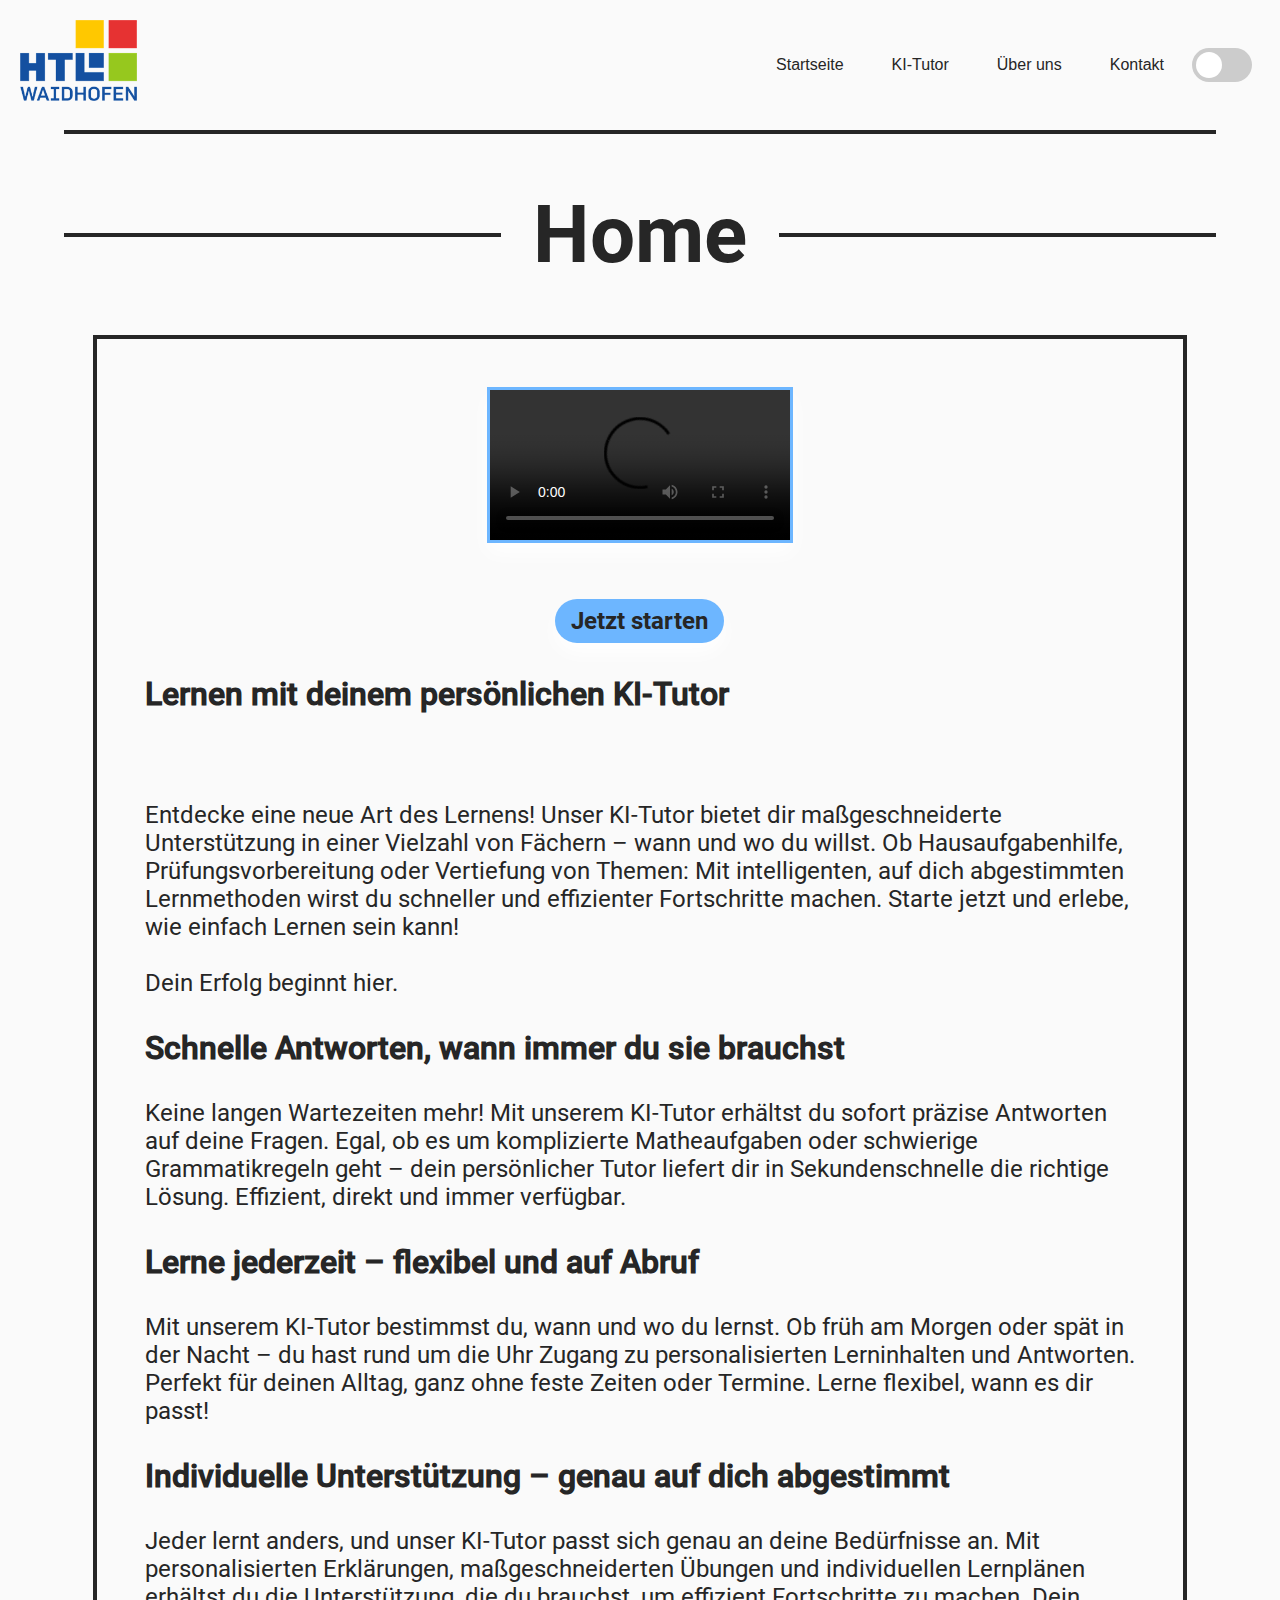
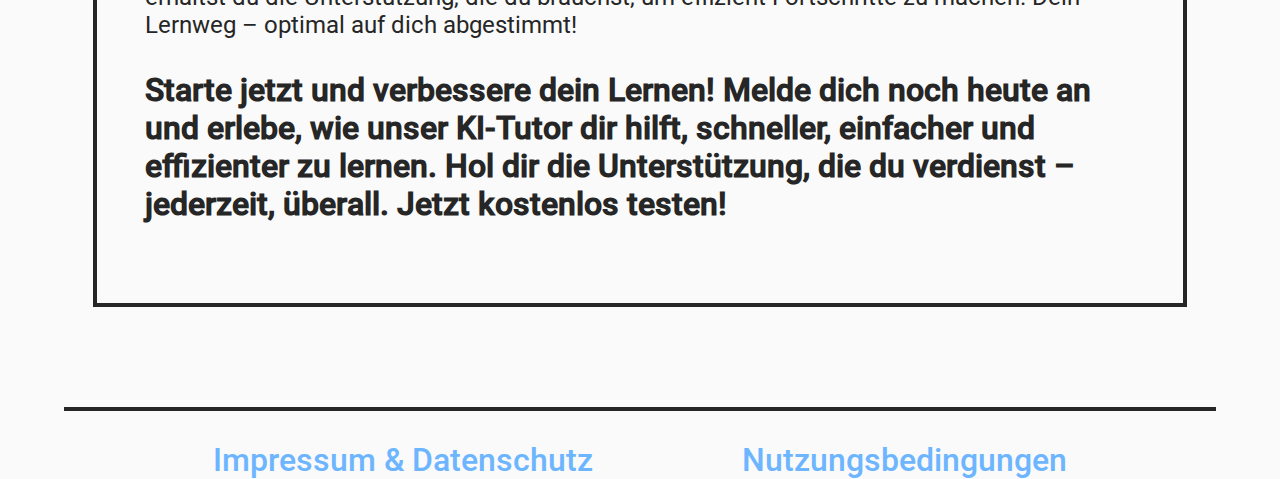
==== commit f2823227: "added video and "Jetzt starten" button to 'home', potentually fixed a navbar bug" ====
--- a/index.html
+++ b/index.html
@@ -8,19 +8,19 @@
         <link rel="stylesheet" href="./style.css">
         <link rel="stylesheet" href="https://site-assets.fontawesome.com/releases/v6.6.0/css/all.css">
 
-        <link rel="apple-touch-icon" sizes="180x180" href="assets/icons/favicon/apple-touch-icon.png">
-        <link rel="icon" type="image/png" sizes="32x32" href="assets/icons/favicon/favicon-32x32.png">
-        <link rel="icon" type="image/png" sizes="16x16" href="assets/icons/favicon/favicon-16x16.png">
-        <link rel="manifest" href="assets/icons/favicon/site.webmanifest    ">
+        <link rel="apple-touch-icon" sizes="180x180" href="./assets/icons/favicon/apple-touch-icon.png">
+        <link rel="icon" type="image/png" sizes="32x32" href="./assets/icons/favicon/favicon-32x32.png">
+        <link rel="icon" type="image/png" sizes="16x16" href="./assets/icons/favicon/favicon-16x16.png">
+        <link rel="manifest" href="./assets/icons/favicon/site.webmanifest">
     </head>
 
     <body class="lightTheme">
         <header id="header">
             <div id="headerflex">
                 <a href="/">
-                    <img src="/assets/imgs/HTL_Logo.png" alt="Logo der HTL Waidhofen">
+                    <img src="./assets/imgs/HTL_Logo.png" alt="Logo der HTL Waidhofen">
                 </a>
-                <button id="burgermenu"><i class="fa-solid fa-bars"></i></button>    
+                <button id="burgermenu"><i class="fa-solid fa-bars"></i></button>
             </div>
             <nav>
                 <button id="navHome" title="Startseite"><i class="fa-solid fa-house"></i>&ensp;Startseite</button>
@@ -50,6 +50,12 @@
                         </div>
                         <div class="allparagraphwrapper">
                             <div class="allparagraph">
+                                <div id="hcentervideo">
+                                    <div id="hvideowrapper">
+                                        <video src="./assets/videos/KITutor.mp4" id="hvideo" controls controlslist="nodownload"></video>
+                                        <button id="navHome">Jetzt starten</button>
+                                    </div>
+                                </div>
                                 <div>
                                     <p>
                                         <h3>Lernen mit deinem persönlichen KI-Tutor</h3><br><br>
@@ -190,6 +196,7 @@
                             <h1 class="allheading">Kontakt</h1>
                             <div class="line"></div>
                         </div>
+                        <div>
                         <div class="cinputwrapper">
                             <input type="text" name="contactName" placeholder="Name">
                             <input type="text" name="contactEmail" placeholder="E-Mail">
@@ -198,7 +205,6 @@
                             <br>
                             <div id="ccentersend"><button name="contactSenden" id="csend"><i class="fa-solid fa-upload"></i>&emsp;Senden</button></div>
                         </div>
-                        <div>
                             <h3>Alternative Kontaktinformation: </h3>
                             <div id="ccenterclinkwrapper">
                                 <p id="clinkwrapper">
@@ -211,11 +217,12 @@
                                     <a href="https://www.htlwy.at/"><i class="fa-solid fa-school"></i><span>&emsp;HTL Waidhofen/Ybbs</span></a>
                                 </p>
                             </div>
+                        </div>
                             <p>
                                 <h3>Unser Standort:</h3>
                                 <iframe src="https://www.google.com/maps/embed?pb=!1m18!1m12!1m3!1d2103.597159654484!2d14.786764035719289!3d47.951413919710774!2m3!1f0!2f0!3f0!3m2!1i1024!2i768!4f13.1!3m3!1m2!1s0x477230431d85d13b%3A0xbbc0eaf3043592e7!2sHTL%20Waidhofen!5e1!3m2!1sde!2sat!4v1729664498966!5m2!1sde!2sat" width="600" height="450" style="border:0;" allowfullscreen="" loading="lazy" referrerpolicy="no-referrer-when-downgrade" id="cgooglemaps"></iframe>                
                                 <br>
-                                <div id="ccenteropeninapp"><a href="https://www.google.at/maps/place/HTL+Waidhofen/@47.9519982,14.7868475,483m/data=!3m1!1e3!4m6!3m5!1s0x477230431d85d13b:0xbbc0eaf3043592e7!8m2!3d47.9505574!4d14.7867847!16s%2Fg%2F1tfb5c_m?entry=ttu&g_ep=EgoyMDI0MTAyMC4xIKXMDSoASAFQAw%3D%3D" id="copeninapp"><i class="fa-solid fa-map"></i>&emsp;Google Maps</a></div>
+                                <div id="ccenteropeninapp"><a href="https://www.google.at/maps/place/HTL+Waidhofen/@47.9519982,14.7868475,483m/data=!3m1!1e3!4m6!3m5!1s0x477230431d85d13b:0xbbc0eaf3043592e7!8m2!3d47.9505574!4d14.7867847!16s%2Fg%2F1tfb5c_m?entry=ttu&g_ep=EgoyMDI0MTAyMC4xIKXMDSoASAFQAw%3D%3D" id="copeninapp" target="_blank"><i class="fa-solid fa-map"></i>&emsp;In Maps öffnen</a></div>
                             </p>
                         </div>
                     </div>
@@ -250,149 +257,166 @@
                 </select>
             </aside>
             <!--doesn't start with t :(-->
-            <div id="messagecontainer">
-                
+            
+            <div class="allwrapperCenter">
+                <div class="allwrapperWidth80">
+                    <div class="allwrapperFullWidth">
+                        <div id="messagecontainer"></div>
+                    </div>
+                </div>
             </div>
             <div id="tinputareawrapper">
-                <input type="text" id="tinputarea" placeholder="Schreibe eine Nachricht..." onclick="scrollToBottom()"><!--this currently only scrolls to the input area when typing (mobile) except you are at the very bottom-->
+                <input type="text" id="tinputarea" placeholder="Schreibe eine Nachricht..."><!--this currently only scrolls to the input area when typing (mobile) except you are at the very bottom-->
                 <button id="tinputsend"><i class="fa-solid fa-paper-plane-top"></i></button>
             </div>
         </main>
 
         <main id="legal" style="display: none;">
-            <h3>Impressum & Datenschutz</h3>
-
-            <p>
-                Angaben gemäß § 5 TMG
-
-                Projektname: KI Tutor
-                Schulprojekt der HTL Waidhofen an der Ybbs
-                Betreut durch: Prof. Markus Maurer, MSc
-
-                Kontakt:
-                Schüler der 3AHIT
-
-                Hinweis: Dies ist ein nicht-kommerzielles Schulprojekt, das zu Bildungszwecken dient und keine gewerblichen Ziele verfolgt.
-
-                Haftungsausschluss (Disclaimer)
-
-                Inhalt des Online-Angebots:
-                Die Inhalte dieses Projekts wurden im Rahmen einer schulischen Übung erstellt und werden ohne Gewähr zur Verfügung gestellt. 
-                Für die Aktualität, Richtigkeit und Vollständigkeit der Inhalte übernehmen wir keine Haftung. Bei Hinweisen auf Fehler oder 
-                Rechtsverletzungen kontaktieren Sie uns bitte über die oben genannte E-Mail-Adresse.
-
-                Externe Links:
-                Diese Webseite kann Links zu externen Webseiten enthalten, auf deren Inhalte wir keinen Einfluss haben. Für die Inhalte der 
-                verlinkten Seiten ist stets der jeweilige Anbieter oder Betreiber der Seiten verantwortlich.
-            </p>
-
-            <br><br>
-
-            <h3>Datenschutzerklärung</h3>
-
-            <p>
-                Allgemeine Hinweise und Informationen zum Datenschutz
-
-                Der Schutz Ihrer persönlichen Daten ist uns wichtig. Dieses Schulprojekt dient ausschließlich zu Bildungszwecken und ist 
-                nicht kommerziell. Im Folgenden informieren wir darüber, welche Daten wir ggf. erheben und wie wir sie verwenden.
-
-                Erhebung und Speicherung personenbezogener Daten
-
-                Wir erheben keine personenbezogenen Daten, es sei denn, Sie stellen uns diese freiwillig zur Verfügung, z. B. durch eine 
-                Kontaktaufnahme per E-Mail.
-
-                Verwendung von personenbezogenen Daten
-
-                Alle personenbezogenen Daten, die Sie uns freiwillig zur Verfügung stellen, werden ausschließlich zur Bearbeitung Ihrer Anfrage 
-                verwendet und nicht an Dritte weitergegeben. Sobald der Zweck der Erhebung entfällt, werden die Daten gelöscht.
-
-                Rechte der betroffenen Personen
-
-                Sie haben das Recht auf Auskunft über Ihre bei uns gespeicherten Daten, das Recht auf Berichtigung oder Löschung dieser Daten 
-                sowie das Recht auf Einschränkung der Verarbeitung und Widerspruch gegen die Verarbeitung.
-
-            </p>
-        </main>
-
-        <main id="termsofuse" style="display: none";>
-            <h3>Nutzungsbedingungen für den KI-Tutor</h3>
-
-            <p>
-                Diese Nutzungsbedingungen regeln den Zugang und die Nutzung des KI-Tutor-Dienstes (nachfolgend „Dienst“). Durch die Nutzung des 
-                Dienstes erklärst du dich mit diesen Bedingungen einverstanden.
-
-                1. Leistungsbeschreibung
-
-                1.1 Der KI-Tutor ist ein Online-Dienst, der auf Künstlicher Intelligenz (KI) basiert und Nutzern Lerninhalte sowie interaktive 
-                Unterstützung zur Verfügung stellt. Der Dienst richtet sich an Nutzer, die ihre Lernprozesse durch KI-gestützte Unterstützung 
-                verbessern möchten.
-
-                1.2 Der Dienst wird „wie besehen“ und „nach Verfügbarkeit“ angeboten. Wir sind stets bemüht, den Dienst funktionsfähig und aktuell 
-                zu halten, jedoch kann keine Garantie für eine ständige Verfügbarkeit gegeben werden.
-
-                2. Registrierung und Zugang
-
-                2.1 Um den Dienst nutzen zu können, kann eine Registrierung erforderlich sein. Der Nutzer verpflichtet sich, im Rahmen der 
-                Registrierung wahrheitsgemäße und vollständige Angaben zu machen.
-
-                2.2 Der Zugang zu einigen Funktionen des Dienstes kann beschränkt sein und eine Authentifizierung durch ein Benutzerkonto erfordern. 
-                Nutzer sind für die Vertraulichkeit ihrer Zugangsdaten verantwortlich und dürfen diese nicht an Dritte weitergeben.
-
-                3. Pflichten des Nutzers
-
-                3.1 Der Nutzer verpflichtet sich, den Dienst ausschließlich für legale und nicht kommerzielle Zwecke zu verwenden und alle 
-                anwendbaren Gesetze einzuhalten.
-
-                3.2 Es ist untersagt, Inhalte hochzuladen oder zu teilen, die:
-
-                gegen gesetzliche Bestimmungen verstoßen,
-                schädlich, beleidigend, diskriminierend oder anstößig sind,
-                die Rechte Dritter (insbesondere Urheber- und Persönlichkeitsrechte) verletzen.
-                3.3 Jegliche Versuche, den Dienst zu manipulieren, zu kopieren oder Sicherheitsmechanismen zu umgehen, sind strengstens verboten.
-
-                4. Inhalte und Nutzungsrechte
-
-                4.1 Die über den KI-Tutor bereitgestellten Inhalte sind urheberrechtlich geschützt und dürfen nur im Rahmen der Nutzung des Dienstes
-                verwendet werden. Jegliche Vervielfältigung, Verbreitung oder Veränderung der Inhalte ist ohne ausdrückliche Zustimmung des Betreibers
-                untersagt.
-
-                4.2 Der Nutzer räumt dem Betreiber ein nicht ausschließliches, weltweites und zeitlich unbegrenztes Nutzungsrecht an den vom Nutzer 
-                generierten Inhalten ein, die im Rahmen des Dienstes erstellt werden, soweit dies zur Bereitstellung des Dienstes erforderlich ist.
-
-                5. Haftungsbeschränkung
-
-                5.1 Der Betreiber haftet nicht für die Richtigkeit, Vollständigkeit und Aktualität der bereitgestellten Inhalte. Die Nutzung des 
-                Dienstes erfolgt auf eigene Gefahr.
-
-                5.2 Für Schäden, die durch leichte Fahrlässigkeit verursacht wurden, haftet der Betreiber nur bei der Verletzung wesentlicher 
-                Vertragspflichten und nur in Höhe des typischerweise vorhersehbaren Schadens.
-
-                6. Datenschutz
-
-                6.1 Die Verarbeitung personenbezogener Daten erfolgt gemäß unserer Datenschutzerklärung. Durch die Nutzung des Dienstes stimmst 
-                du der Erhebung, Verarbeitung und Nutzung deiner Daten im Rahmen der Datenschutzerklärung zu.
-
-                7. Beendigung und Sperrung
-
-                7.1 Der Betreiber behält sich das Recht vor, den Zugang zum Dienst vorübergehend oder dauerhaft zu sperren, wenn der Nutzer gegen 
-                diese Nutzungsbedingungen verstößt.
-
-                7.2 Der Nutzer kann seine Nutzung des Dienstes jederzeit beenden. Daten, die der Nutzer erstellt hat, können nach Beendigung des 
-                Zugangs durch den Betreiber gelöscht werden.
-
-                8. Änderungen der Nutzungsbedingungen
-
-                8.1 Der Betreiber behält sich das Recht vor, diese Nutzungsbedingungen zu ändern. Änderungen werden den Nutzern rechtzeitig per 
-                E-Mail oder über den Dienst mitgeteilt.
-
-                8.2 Die fortgesetzte Nutzung des Dienstes nach Inkrafttreten der Änderungen gilt als Zustimmung zu den neuen Bedingungen.
-
-                9. Schlussbestimmungen
-
-                9.1 Sollte eine Bestimmung dieser Nutzungsbedingungen unwirksam sein oder werden, bleiben die übrigen Bestimmungen davon unberührt.
-
-                9.2 Diese Nutzungsbedingungen unterliegen dem Recht der Bundesrepublik Deutschland.
-            </p>
+            <div class="allwrapperCenter">
+                <div class="allwrapperWidth90">
+                    <div class="allwrapperFullWidth">
+                        <h3>Impressum & Datenschutz</h3>
+
+                        <p>
+                            Angaben gemäß § 5 TMG
+
+                            Projektname: KI Tutor
+                            Schulprojekt der HTL Waidhofen an der Ybbs
+                            Betreut durch: Prof. Markus Maurer, MSc
+
+                            Kontakt:
+                            Schüler der 3AHIT
+
+                            Hinweis: Dies ist ein nicht-kommerzielles Schulprojekt, das zu Bildungszwecken dient und keine gewerblichen Ziele verfolgt.
+
+                            Haftungsausschluss (Disclaimer)
+
+                            Inhalt des Online-Angebots:
+                            Die Inhalte dieses Projekts wurden im Rahmen einer schulischen Übung erstellt und werden ohne Gewähr zur Verfügung gestellt. 
+                            Für die Aktualität, Richtigkeit und Vollständigkeit der Inhalte übernehmen wir keine Haftung. Bei Hinweisen auf Fehler oder 
+                            Rechtsverletzungen kontaktieren Sie uns bitte über die oben genannte E-Mail-Adresse.
+
+                            Externe Links:
+                            Diese Webseite kann Links zu externen Webseiten enthalten, auf deren Inhalte wir keinen Einfluss haben. Für die Inhalte der 
+                            verlinkten Seiten ist stets der jeweilige Anbieter oder Betreiber der Seiten verantwortlich.
+                        </p>
+
+                        <br><br>
+
+                        <h3>Datenschutzerklärung</h3>
+
+                        <p>
+                            Allgemeine Hinweise und Informationen zum Datenschutz
+
+                            Der Schutz Ihrer persönlichen Daten ist uns wichtig. Dieses Schulprojekt dient ausschließlich zu Bildungszwecken und ist 
+                            nicht kommerziell. Im Folgenden informieren wir darüber, welche Daten wir ggf. erheben und wie wir sie verwenden.
+
+                            Erhebung und Speicherung personenbezogener Daten
+
+                            Wir erheben keine personenbezogenen Daten, es sei denn, Sie stellen uns diese freiwillig zur Verfügung, z. B. durch eine 
+                            Kontaktaufnahme per E-Mail.
+
+                            Verwendung von personenbezogenen Daten
+
+                            Alle personenbezogenen Daten, die Sie uns freiwillig zur Verfügung stellen, werden ausschließlich zur Bearbeitung Ihrer Anfrage 
+                            verwendet und nicht an Dritte weitergegeben. Sobald der Zweck der Erhebung entfällt, werden die Daten gelöscht.
+
+                            Rechte der betroffenen Personen
+
+                            Sie haben das Recht auf Auskunft über Ihre bei uns gespeicherten Daten, das Recht auf Berichtigung oder Löschung dieser Daten 
+                            sowie das Recht auf Einschränkung der Verarbeitung und Widerspruch gegen die Verarbeitung.
+
+                        </p>
+                    </div>
+                </div>
+            </div>
+        </main>
+
+        <main id="termsofuse" style="display: none;">
+            <div class="allwrapperCenter">
+                <div class="allwrapperWidth90">
+                    <div class="allwrapperFullWidth">
+                        <h3>Nutzungsbedingungen für den KI-Tutor</h3>
+
+                        <p>
+                            Diese Nutzungsbedingungen regeln den Zugang und die Nutzung des KI-Tutor-Dienstes (nachfolgend „Dienst“). Durch die Nutzung des 
+                            Dienstes erklärst du dich mit diesen Bedingungen einverstanden.
+
+                            1. Leistungsbeschreibung
+
+                            1.1 Der KI-Tutor ist ein Online-Dienst, der auf Künstlicher Intelligenz (KI) basiert und Nutzern Lerninhalte sowie interaktive 
+                            Unterstützung zur Verfügung stellt. Der Dienst richtet sich an Nutzer, die ihre Lernprozesse durch KI-gestützte Unterstützung 
+                            verbessern möchten.
+
+                            1.2 Der Dienst wird „wie besehen“ und „nach Verfügbarkeit“ angeboten. Wir sind stets bemüht, den Dienst funktionsfähig und aktuell 
+                            zu halten, jedoch kann keine Garantie für eine ständige Verfügbarkeit gegeben werden.
+
+                            2. Registrierung und Zugang
+
+                            2.1 Um den Dienst nutzen zu können, kann eine Registrierung erforderlich sein. Der Nutzer verpflichtet sich, im Rahmen der 
+                            Registrierung wahrheitsgemäße und vollständige Angaben zu machen.
+
+                            2.2 Der Zugang zu einigen Funktionen des Dienstes kann beschränkt sein und eine Authentifizierung durch ein Benutzerkonto erfordern. 
+                            Nutzer sind für die Vertraulichkeit ihrer Zugangsdaten verantwortlich und dürfen diese nicht an Dritte weitergeben.
+
+                            3. Pflichten des Nutzers
+
+                            3.1 Der Nutzer verpflichtet sich, den Dienst ausschließlich für legale und nicht kommerzielle Zwecke zu verwenden und alle 
+                            anwendbaren Gesetze einzuhalten.
+
+                            3.2 Es ist untersagt, Inhalte hochzuladen oder zu teilen, die:
+
+                            gegen gesetzliche Bestimmungen verstoßen,
+                            schädlich, beleidigend, diskriminierend oder anstößig sind,
+                            die Rechte Dritter (insbesondere Urheber- und Persönlichkeitsrechte) verletzen.
+                            3.3 Jegliche Versuche, den Dienst zu manipulieren, zu kopieren oder Sicherheitsmechanismen zu umgehen, sind strengstens verboten.
+
+                            4. Inhalte und Nutzungsrechte
+
+                            4.1 Die über den KI-Tutor bereitgestellten Inhalte sind urheberrechtlich geschützt und dürfen nur im Rahmen der Nutzung des Dienstes
+                            verwendet werden. Jegliche Vervielfältigung, Verbreitung oder Veränderung der Inhalte ist ohne ausdrückliche Zustimmung des Betreibers
+                            untersagt.
+
+                            4.2 Der Nutzer räumt dem Betreiber ein nicht ausschließliches, weltweites und zeitlich unbegrenztes Nutzungsrecht an den vom Nutzer 
+                            generierten Inhalten ein, die im Rahmen des Dienstes erstellt werden, soweit dies zur Bereitstellung des Dienstes erforderlich ist.
+
+                            5. Haftungsbeschränkung
+
+                            5.1 Der Betreiber haftet nicht für die Richtigkeit, Vollständigkeit und Aktualität der bereitgestellten Inhalte. Die Nutzung des 
+                            Dienstes erfolgt auf eigene Gefahr.
+
+                            5.2 Für Schäden, die durch leichte Fahrlässigkeit verursacht wurden, haftet der Betreiber nur bei der Verletzung wesentlicher 
+                            Vertragspflichten und nur in Höhe des typischerweise vorhersehbaren Schadens.
+
+                            6. Datenschutz
+
+                            6.1 Die Verarbeitung personenbezogener Daten erfolgt gemäß unserer Datenschutzerklärung. Durch die Nutzung des Dienstes stimmst 
+                            du der Erhebung, Verarbeitung und Nutzung deiner Daten im Rahmen der Datenschutzerklärung zu.
+
+                            7. Beendigung und Sperrung
+
+                            7.1 Der Betreiber behält sich das Recht vor, den Zugang zum Dienst vorübergehend oder dauerhaft zu sperren, wenn der Nutzer gegen 
+                            diese Nutzungsbedingungen verstößt.
+
+                            7.2 Der Nutzer kann seine Nutzung des Dienstes jederzeit beenden. Daten, die der Nutzer erstellt hat, können nach Beendigung des 
+                            Zugangs durch den Betreiber gelöscht werden.
+
+                            8. Änderungen der Nutzungsbedingungen
+
+                            8.1 Der Betreiber behält sich das Recht vor, diese Nutzungsbedingungen zu ändern. Änderungen werden den Nutzern rechtzeitig per 
+                            E-Mail oder über den Dienst mitgeteilt.
+
+                            8.2 Die fortgesetzte Nutzung des Dienstes nach Inkrafttreten der Änderungen gilt als Zustimmung zu den neuen Bedingungen.
+
+                            9. Schlussbestimmungen
+
+                            9.1 Sollte eine Bestimmung dieser Nutzungsbedingungen unwirksam sein oder werden, bleiben die übrigen Bestimmungen davon unberührt.
+
+                            9.2 Diese Nutzungsbedingungen unterliegen dem Recht der Bundesrepublik Deutschland.
+                        </p>
+                    </div>
+                </div>
+            </div>
         </main>
 
         <footer id="footer">
--- a/style.css
+++ b/style.css
@@ -46,9 +46,6 @@
 @media all and (min-width: 340px) {
     
     /* header start */
-    #header nav{
-        display: none;
-    }
     
     #header{
         height: 10vh;
@@ -59,6 +56,34 @@
         cursor: pointer;
     }
 
+    #header .themeSwitcher{
+        align-self: center;
+    }
+
+    #header nav{
+        left: 0;
+        display: none;
+        width: 100%;
+        max-width: 100vw;
+        height: calc(90vh - 20px);
+        position: absolute;
+        flex-direction: column;
+    }
+
+    #header nav button{
+        word-wrap: none;
+        white-space: none;
+        color: var(--textColor);
+        background-color: var(--backgroundColor);
+        border: 0;
+        height: min-content;
+        padding: 20px;
+        font-size: 1rem;
+        margin: 20px;
+        width: 75%;
+        align-self: center;
+    }
+
     #headerflex{
         height: 90%;
         width: 100%;
@@ -68,7 +93,7 @@
 
     #burgermenu{
         width: auto;
-        height: 100%;
+        height: 100vh;
         max-height: 100%;
         aspect-ratio: 1/1;
         display: flex;
@@ -99,6 +124,14 @@
         background-color: var(--textColor);
         margin-top: inherit; 
         align-self: center;   
+    }
+
+    .themeSwitcher{
+        display: flex;
+    }
+
+    .themeSwitcher i{
+        align-self: center;
     }
     /* header end */
 
@@ -120,6 +153,10 @@
         text-decoration: none;
         color: var(--accentColor1);
         font-size: 1.3rem;
+    }
+
+    #footerwrapper{
+        cursor: pointer;
     }
 
     /* footer end */
@@ -216,6 +253,10 @@
     .allwrapperWidth90{
         width: 90%;
     }
+
+    .allwrapperWidth80{
+        width: 80%;
+    }
     
     .allparagraphwrapper{
         width: 100%;
@@ -241,6 +282,53 @@
         background-color: none;
         text-decoration: none;
     }
+
+    /* all home classes start with h */
+    /* home start */
+    #hvideo{
+        max-width: 100%;
+        margin-bottom: 50px;
+        outline: none;
+        border: none;
+        border: 3px solid var(--accentColor1)
+    }   
+
+    #hvideo{
+        box-shadow: var(--boxShadowColor) 0 10px 20px;
+        user-select: none;
+        -webkit-user-select: none;
+        text-decoration: none;
+    }
+    
+    #hvideowrapper{
+        width: fit-content;
+    }
+
+    #hcentervideo{
+        display: flex;
+        justify-content: center;
+    }
+
+    #hcentervideo button{
+        display: flex;
+        justify-self: center;
+        font-family: "Roboto Bold";
+        height: min-content;
+        border-radius: 5rem;
+        font-size: 1.5rem;
+        border: 0;
+        box-shadow: var(--boxShadowColor) 0 10px 20px;
+        cursor: pointer;
+        padding: 0.5rem 1rem;
+        user-select: none;
+        -webkit-user-select: none;
+        width: fit-content;
+        align-self: center;
+        text-decoration: none;
+        background-color: var(--accentColor1);
+        color: var(--textColor);
+    }
+    /* home end */
 
     /* all about classes start with a */
     /* about start */
@@ -303,6 +391,7 @@
         overflow-y: scroll;
         scroll-behavior: smooth;
         scrollbar-width: none;
+        height: calc(90vh - 20px);
         margin-bottom: 2rem;
     }
 
@@ -327,9 +416,11 @@
         width: 90%;
         border-radius: 99px;
         padding: 0 10px;
+        border: none;
         border: 2px solid var(--accentColor1);
         background-color: var(--backgroundColor);
         color: var(--textColor);
+        outline: none;
     }
 
 
@@ -355,14 +446,19 @@
     }
 
     .ki-message::before{
-        content: "KI:";
+        display: block;
+        content: "\f544";
         font-weight: bold;
+        font-family: "FontAwesome";
     }
 
     .user-message::before{
-        content: "Du:";
+        display: block;
+        content: "\f007";
         font-weight: bold;
-    }
+        font-family: "FontAwesome";
+    }
+
     /* tutor end */
 
     
@@ -481,6 +577,43 @@
         color: var(--textColor);
     }
     /* contact end */
+
+    /* all error classes start with e */
+    /* error start */
+        #errormain{
+            height: 100vh;
+            width: 100vw;
+            display: flex;
+            justify-content: center;
+            align-items: center;
+            flex-direction: column;
+        }
+
+        #errormain div{
+            font-size: 4rem;
+            color: var(--textColor);
+        }
+
+        #errormain a{
+            display: flex;
+            justify-self: center;
+            font-family: "Roboto Bold";
+            height: min-content;
+            border-radius: 5rem;
+            border: 0;
+            box-shadow: var(--boxShadowColor) 0 10px 20px;
+            cursor: pointer;
+            margin-top: 10px;
+            padding: 0.5rem 1rem;
+            user-select: none;
+            -webkit-user-select: none;
+            font-size: 2rem;
+            align-self: center;
+            text-decoration: none;
+            background-color: var(--accentColor1);
+            color: var(--textColor);
+        }
+    /* error end */
 }
 
 @media all and (min-width: 482px){
@@ -556,19 +689,27 @@
 
 @media all and (min-width: 771px){
 
+    #header nav{
+        display: flex;
+        justify-content: end;
+    }
+
+    #header nav{
+        width: 100%;
+        height: 100%;
+        position: unset;
+        flex-direction: unset;
+    }
+
     #header nav button{
-        color: var(--textColor);
-        background-color: var(--backgroundColor);
-        border: 0;
-        height: min-content;
-        padding: 20px;
-        font-size: 1rem;
-    }
-
-    #header nav{
-        display: flex;
-        justify-content: space-between;
-    }
+        padding: 0;
+        margin: 20px;
+        width: unset;
+    }
+
+    /* #header nav#navTutor:{
+
+    } */
 
     
     #headerflex{
@@ -579,13 +720,6 @@
         display: none;
     }
 
-    .themeSwitcher{
-        display: flex;
-    }
-
-    .themeSwitcher i{
-        align-self: center;
-    }
 }
 
 @media all and (min-width: 801px){
@@ -630,4 +764,33 @@
 
 
     /* contact end */
+
+    /* tutor start */
+    #tinputareawrapper{
+        width: 50%;
+        display: flex;
+        justify-self: center;
+        justify-content: center;
+    }
+
+    #tinputarea{
+        font-size: 1rem;
+        padding: 0 20px;
+    }
+
+    #tinputarea:focus{
+        padding: 0 20px;
+    }
+
+    #tinputsend{
+        width: auto;
+        padding: 20px;
+    }
+    /* tutor end */
+
+    /* error start */
+    #errormain a{
+        font-size: 1.5rem;
+    }
+    /* error end */
 }